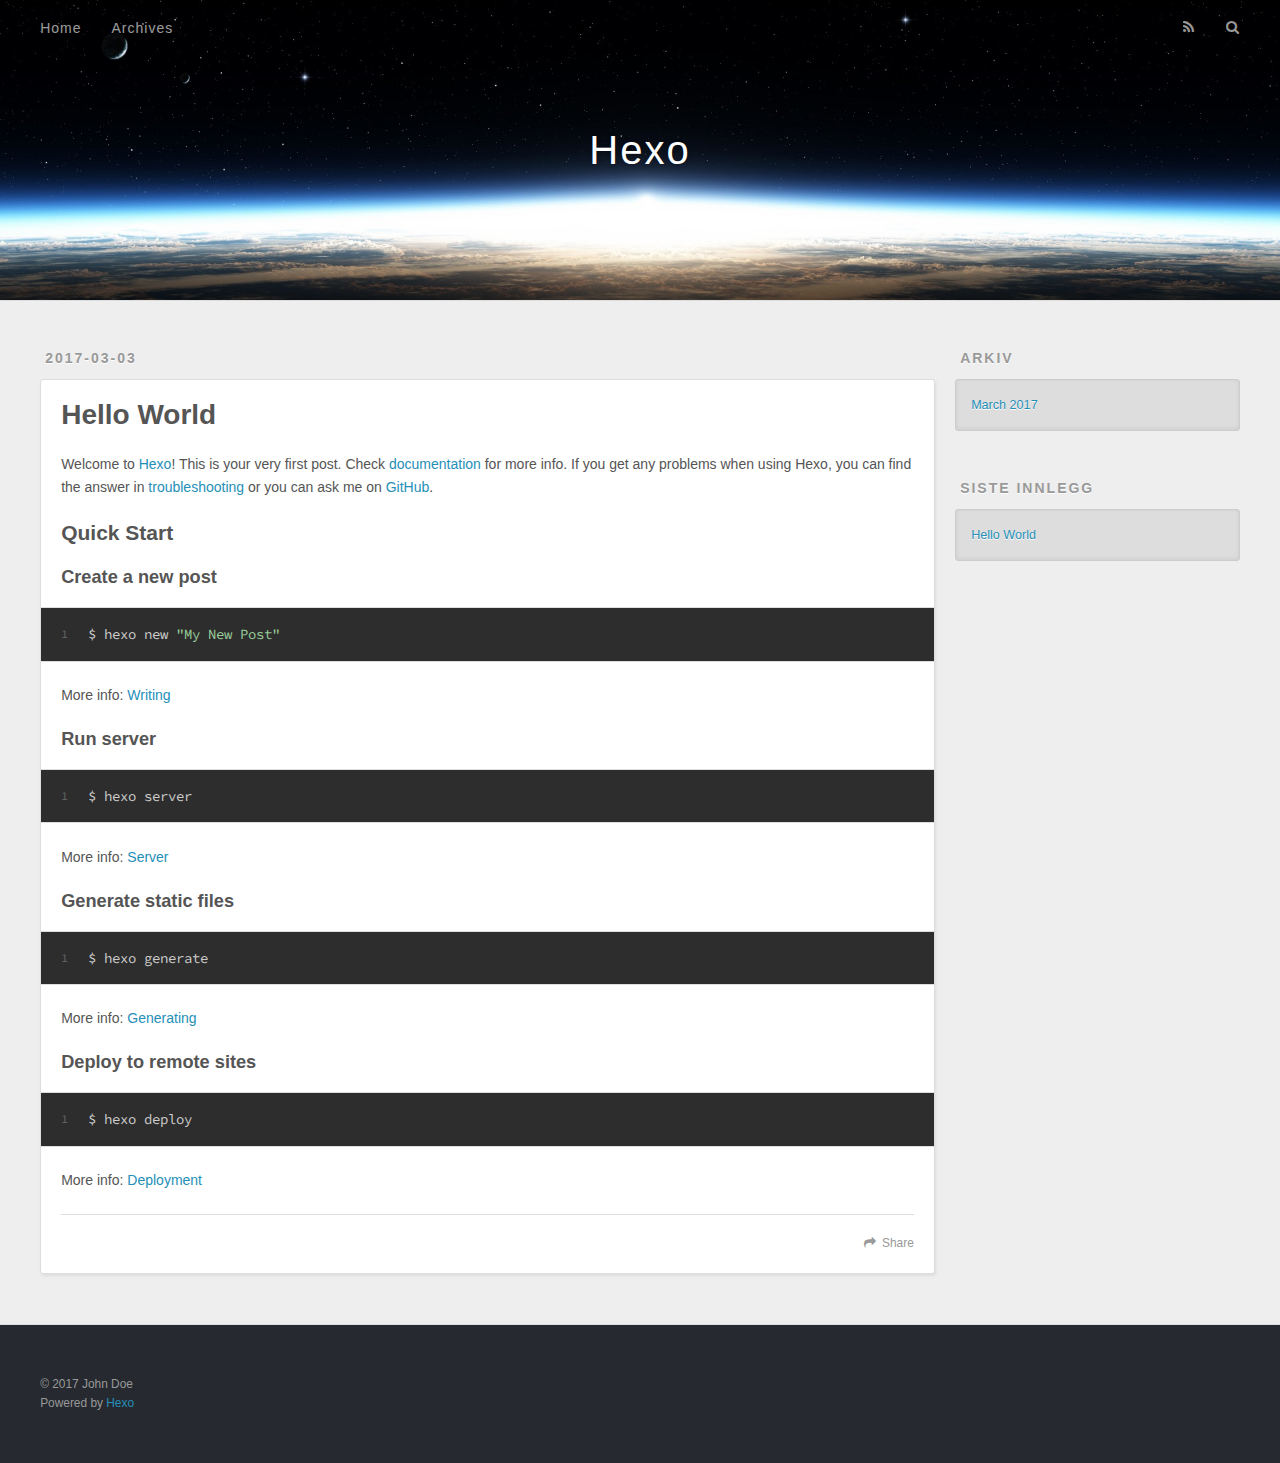
==== 2017/03/03/hello-world/index.html @ cf9c7506 "Site updated: 2017-03-03 17:09:21" ====
<!DOCTYPE html>
<html>
<head>
  <meta charset="utf-8">
  
  <title>Hello World | Hexo</title>
  <meta name="viewport" content="width=device-width, initial-scale=1, maximum-scale=1">
  <meta name="description" content="Welcome to Hexo! This is your very first post. Check documentation for more info. If you get any problems when using Hexo, you can find the answer in troubleshooting or you can ask me on GitHub.
Quick">
<meta property="og:type" content="article">
<meta property="og:title" content="Hello World">
<meta property="og:url" content="http://yoursite.com/2017/03/03/hello-world/index.html">
<meta property="og:site_name" content="Hexo">
<meta property="og:description" content="Welcome to Hexo! This is your very first post. Check documentation for more info. If you get any problems when using Hexo, you can find the answer in troubleshooting or you can ask me on GitHub.
Quick">
<meta property="og:updated_time" content="2017-03-03T09:04:31.000Z">
<meta name="twitter:card" content="summary">
<meta name="twitter:title" content="Hello World">
<meta name="twitter:description" content="Welcome to Hexo! This is your very first post. Check documentation for more info. If you get any problems when using Hexo, you can find the answer in troubleshooting or you can ask me on GitHub.
Quick">
  
    <link rel="alternate" href="/atom.xml" title="Hexo" type="application/atom+xml">
  
  
    <link rel="icon" href="/favicon.png">
  
  
    <link href="//fonts.googleapis.com/css?family=Source+Code+Pro" rel="stylesheet" type="text/css">
  
  <link rel="stylesheet" href="/css/style.css">
  

</head>

<body>
  <div id="container">
    <div id="wrap">
      <header id="header">
  <div id="banner"></div>
  <div id="header-outer" class="outer">
    <div id="header-title" class="inner">
      <h1 id="logo-wrap">
        <a href="/" id="logo">Hexo</a>
      </h1>
      
    </div>
    <div id="header-inner" class="inner">
      <nav id="main-nav">
        <a id="main-nav-toggle" class="nav-icon"></a>
        
          <a class="main-nav-link" href="/">Home</a>
        
          <a class="main-nav-link" href="/archives">Archives</a>
        
      </nav>
      <nav id="sub-nav">
        
          <a id="nav-rss-link" class="nav-icon" href="/atom.xml" title="RSS Feed"></a>
        
        <a id="nav-search-btn" class="nav-icon" title="Søk"></a>
      </nav>
      <div id="search-form-wrap">
        <form action="//google.com/search" method="get" accept-charset="UTF-8" class="search-form"><input type="search" name="q" results="0" class="search-form-input" placeholder="Search"><button type="submit" class="search-form-submit">&#xF002;</button><input type="hidden" name="sitesearch" value="http://yoursite.com"></form>
      </div>
    </div>
  </div>
</header>
      <div class="outer">
        <section id="main"><article id="post-hello-world" class="article article-type-post" itemscope itemprop="blogPost">
  <div class="article-meta">
    <a href="/2017/03/03/hello-world/" class="article-date">
  <time datetime="2017-03-03T09:04:31.000Z" itemprop="datePublished">2017-03-03</time>
</a>
    
  </div>
  <div class="article-inner">
    
    
      <header class="article-header">
        
  
    <h1 class="article-title" itemprop="name">
      Hello World
    </h1>
  

      </header>
    
    <div class="article-entry" itemprop="articleBody">
      
        <p>Welcome to <a href="https://hexo.io/" target="_blank" rel="external">Hexo</a>! This is your very first post. Check <a href="https://hexo.io/docs/" target="_blank" rel="external">documentation</a> for more info. If you get any problems when using Hexo, you can find the answer in <a href="https://hexo.io/docs/troubleshooting.html" target="_blank" rel="external">troubleshooting</a> or you can ask me on <a href="https://github.com/hexojs/hexo/issues" target="_blank" rel="external">GitHub</a>.</p>
<h2 id="Quick-Start"><a href="#Quick-Start" class="headerlink" title="Quick Start"></a>Quick Start</h2><h3 id="Create-a-new-post"><a href="#Create-a-new-post" class="headerlink" title="Create a new post"></a>Create a new post</h3><figure class="highlight bash"><table><tr><td class="gutter"><pre><div class="line">1</div></pre></td><td class="code"><pre><div class="line">$ hexo new <span class="string">"My New Post"</span></div></pre></td></tr></table></figure>
<p>More info: <a href="https://hexo.io/docs/writing.html" target="_blank" rel="external">Writing</a></p>
<h3 id="Run-server"><a href="#Run-server" class="headerlink" title="Run server"></a>Run server</h3><figure class="highlight bash"><table><tr><td class="gutter"><pre><div class="line">1</div></pre></td><td class="code"><pre><div class="line">$ hexo server</div></pre></td></tr></table></figure>
<p>More info: <a href="https://hexo.io/docs/server.html" target="_blank" rel="external">Server</a></p>
<h3 id="Generate-static-files"><a href="#Generate-static-files" class="headerlink" title="Generate static files"></a>Generate static files</h3><figure class="highlight bash"><table><tr><td class="gutter"><pre><div class="line">1</div></pre></td><td class="code"><pre><div class="line">$ hexo generate</div></pre></td></tr></table></figure>
<p>More info: <a href="https://hexo.io/docs/generating.html" target="_blank" rel="external">Generating</a></p>
<h3 id="Deploy-to-remote-sites"><a href="#Deploy-to-remote-sites" class="headerlink" title="Deploy to remote sites"></a>Deploy to remote sites</h3><figure class="highlight bash"><table><tr><td class="gutter"><pre><div class="line">1</div></pre></td><td class="code"><pre><div class="line">$ hexo deploy</div></pre></td></tr></table></figure>
<p>More info: <a href="https://hexo.io/docs/deployment.html" target="_blank" rel="external">Deployment</a></p>

      
    </div>
    <footer class="article-footer">
      <a data-url="http://yoursite.com/2017/03/03/hello-world/" data-id="ciztlij5d0000fl19gqd59txa" class="article-share-link">Share</a>
      
      
    </footer>
  </div>
  
    
  
</article>

</section>
        
          <aside id="sidebar">
  
    

  
    

  
    
  
    
  <div class="widget-wrap">
    <h3 class="widget-title">Arkiv</h3>
    <div class="widget">
      <ul class="archive-list"><li class="archive-list-item"><a class="archive-list-link" href="/archives/2017/03/">March 2017</a></li></ul>
    </div>
  </div>


  
    
  <div class="widget-wrap">
    <h3 class="widget-title">Siste innlegg</h3>
    <div class="widget">
      <ul>
        
          <li>
            <a href="/2017/03/03/hello-world/">Hello World</a>
          </li>
        
      </ul>
    </div>
  </div>

  
</aside>
        
      </div>
      <footer id="footer">
  
  <div class="outer">
    <div id="footer-info" class="inner">
      &copy; 2017 John Doe<br>
      Powered by <a href="http://hexo.io/" target="_blank">Hexo</a>
    </div>
  </div>
</footer>
    </div>
    <nav id="mobile-nav">
  
    <a href="/" class="mobile-nav-link">Home</a>
  
    <a href="/archives" class="mobile-nav-link">Archives</a>
  
</nav>
    

<script src="//ajax.googleapis.com/ajax/libs/jquery/2.0.3/jquery.min.js"></script>


  <link rel="stylesheet" href="/fancybox/jquery.fancybox.css">
  <script src="/fancybox/jquery.fancybox.pack.js"></script>


<script src="/js/script.js"></script>

  </div>
</body>
</html>
---- css/style.css ----
body {
  width: 100%;
}
body:before,
body:after {
  content: "";
  display: table;
}
body:after {
  clear: both;
}
html,
body,
div,
span,
applet,
object,
iframe,
h1,
h2,
h3,
h4,
h5,
h6,
p,
blockquote,
pre,
a,
abbr,
acronym,
address,
big,
cite,
code,
del,
dfn,
em,
img,
ins,
kbd,
q,
s,
samp,
small,
strike,
strong,
sub,
sup,
tt,
var,
dl,
dt,
dd,
ol,
ul,
li,
fieldset,
form,
label,
legend,
table,
caption,
tbody,
tfoot,
thead,
tr,
th,
td {
  margin: 0;
  padding: 0;
  border: 0;
  outline: 0;
  font-weight: inherit;
  font-style: inherit;
  font-family: inherit;
  font-size: 100%;
  vertical-align: baseline;
}
body {
  line-height: 1;
  color: #000;
  background: #fff;
}
ol,
ul {
  list-style: none;
}
table {
  border-collapse: separate;
  border-spacing: 0;
  vertical-align: middle;
}
caption,
th,
td {
  text-align: left;
  font-weight: normal;
  vertical-align: middle;
}
a img {
  border: none;
}
input,
button {
  margin: 0;
  padding: 0;
}
input::-moz-focus-inner,
button::-moz-focus-inner {
  border: 0;
  padding: 0;
}
@font-face {
  font-family: FontAwesome;
  font-style: normal;
  font-weight: normal;
  src: url("fonts/fontawesome-webfont.eot?v=#4.0.3");
  src: url("fonts/fontawesome-webfont.eot?#iefix&v=#4.0.3") format("embedded-opentype"), url("fonts/fontawesome-webfont.woff?v=#4.0.3") format("woff"), url("fonts/fontawesome-webfont.ttf?v=#4.0.3") format("truetype"), url("fonts/fontawesome-webfont.svg#fontawesomeregular?v=#4.0.3") format("svg");
}
html,
body,
#container {
  height: 100%;
}
body {
  background: #eee;
  font: 14px "Helvetica Neue", Helvetica, Arial, sans-serif;
  -webkit-text-size-adjust: 100%;
}
.outer {
  max-width: 1220px;
  margin: 0 auto;
  padding: 0 20px;
}
.outer:before,
.outer:after {
  content: "";
  display: table;
}
.outer:after {
  clear: both;
}
.inner {
  display: inline;
  float: left;
  width: 98.33333333333333%;
  margin: 0 0.833333333333333%;
}
.left,
.alignleft {
  float: left;
}
.right,
.alignright {
  float: right;
}
.clear {
  clear: both;
}
#container {
  position: relative;
}
.mobile-nav-on {
  overflow: hidden;
}
#wrap {
  height: 100%;
  width: 100%;
  position: absolute;
  top: 0;
  left: 0;
  -webkit-transition: 0.2s ease-out;
  -moz-transition: 0.2s ease-out;
  -ms-transition: 0.2s ease-out;
  transition: 0.2s ease-out;
  z-index: 1;
  background: #eee;
}
.mobile-nav-on #wrap {
  left: 280px;
}
@media screen and (min-width: 768px) {
  #main {
    display: inline;
    float: left;
    width: 73.33333333333333%;
    margin: 0 0.833333333333333%;
  }
}
.article-date,
.article-category-link,
.archive-year,
.widget-title {
  text-decoration: none;
  text-transform: uppercase;
  letter-spacing: 2px;
  color: #999;
  margin-bottom: 1em;
  margin-left: 5px;
  line-height: 1em;
  text-shadow: 0 1px #fff;
  font-weight: bold;
}
.article-inner,
.archive-article-inner {
  background: #fff;
  -webkit-box-shadow: 1px 2px 3px #ddd;
  box-shadow: 1px 2px 3px #ddd;
  border: 1px solid #ddd;
  border-radius: 3px;
}
.article-entry h1,
.widget h1 {
  font-size: 2em;
}
.article-entry h2,
.widget h2 {
  font-size: 1.5em;
}
.article-entry h3,
.widget h3 {
  font-size: 1.3em;
}
.article-entry h4,
.widget h4 {
  font-size: 1.2em;
}
.article-entry h5,
.widget h5 {
  font-size: 1em;
}
.article-entry h6,
.widget h6 {
  font-size: 1em;
  color: #999;
}
.article-entry hr,
.widget hr {
  border: 1px dashed #ddd;
}
.article-entry strong,
.widget strong {
  font-weight: bold;
}
.article-entry em,
.widget em,
.article-entry cite,
.widget cite {
  font-style: italic;
}
.article-entry sup,
.widget sup,
.article-entry sub,
.widget sub {
  font-size: 0.75em;
  line-height: 0;
  position: relative;
  vertical-align: baseline;
}
.article-entry sup,
.widget sup {
  top: -0.5em;
}
.article-entry sub,
.widget sub {
  bottom: -0.2em;
}
.article-entry small,
.widget small {
  font-size: 0.85em;
}
.article-entry acronym,
.widget acronym,
.article-entry abbr,
.widget abbr {
  border-bottom: 1px dotted;
}
.article-entry ul,
.widget ul,
.article-entry ol,
.widget ol,
.article-entry dl,
.widget dl {
  margin: 0 20px;
  line-height: 1.6em;
}
.article-entry ul ul,
.widget ul ul,
.article-entry ol ul,
.widget ol ul,
.article-entry ul ol,
.widget ul ol,
.article-entry ol ol,
.widget ol ol {
  margin-top: 0;
  margin-bottom: 0;
}
.article-entry ul,
.widget ul {
  list-style: disc;
}
.article-entry ol,
.widget ol {
  list-style: decimal;
}
.article-entry dt,
.widget dt {
  font-weight: bold;
}
#header {
  height: 300px;
  position: relative;
  border-bottom: 1px solid #ddd;
}
#header:before,
#header:after {
  content: "";
  position: absolute;
  left: 0;
  right: 0;
  height: 40px;
}
#header:before {
  top: 0;
  background: -webkit-linear-gradient(rgba(0,0,0,0.2), transparent);
  background: -moz-linear-gradient(rgba(0,0,0,0.2), transparent);
  background: -ms-linear-gradient(rgba(0,0,0,0.2), transparent);
  background: linear-gradient(rgba(0,0,0,0.2), transparent);
}
#header:after {
  bottom: 0;
  background: -webkit-linear-gradient(transparent, rgba(0,0,0,0.2));
  background: -moz-linear-gradient(transparent, rgba(0,0,0,0.2));
  background: -ms-linear-gradient(transparent, rgba(0,0,0,0.2));
  background: linear-gradient(transparent, rgba(0,0,0,0.2));
}
#header-outer {
  height: 100%;
  position: relative;
}
#header-inner {
  position: relative;
  overflow: hidden;
}
#banner {
  position: absolute;
  top: 0;
  left: 0;
  width: 100%;
  height: 100%;
  background: url("images/banner.jpg") center #000;
  -webkit-background-size: cover;
  -moz-background-size: cover;
  background-size: cover;
  z-index: -1;
}
#header-title {
  text-align: center;
  height: 40px;
  position: absolute;
  top: 50%;
  left: 0;
  margin-top: -20px;
}
#logo,
#subtitle {
  text-decoration: none;
  color: #fff;
  font-weight: 300;
  text-shadow: 0 1px 4px rgba(0,0,0,0.3);
}
#logo {
  font-size: 40px;
  line-height: 40px;
  letter-spacing: 2px;
}
#subtitle {
  font-size: 16px;
  line-height: 16px;
  letter-spacing: 1px;
}
#subtitle-wrap {
  margin-top: 16px;
}
#main-nav {
  float: left;
  margin-left: -15px;
}
.nav-icon,
.main-nav-link {
  float: left;
  color: #fff;
  opacity: 0.6;
  text-decoration: none;
  text-shadow: 0 1px rgba(0,0,0,0.2);
  -webkit-transition: opacity 0.2s;
  -moz-transition: opacity 0.2s;
  -ms-transition: opacity 0.2s;
  transition: opacity 0.2s;
  display: block;
  padding: 20px 15px;
}
.nav-icon:hover,
.main-nav-link:hover {
  opacity: 1;
}
.nav-icon {
  font-family: FontAwesome;
  text-align: center;
  font-size: 14px;
  width: 14px;
  height: 14px;
  padding: 20px 15px;
  position: relative;
  cursor: pointer;
}
.main-nav-link {
  font-weight: 300;
  letter-spacing: 1px;
}
@media screen and (max-width: 479px) {
  .main-nav-link {
    display: none;
  }
}
#main-nav-toggle {
  display: none;
}
#main-nav-toggle:before {
  content: "\f0c9";
}
@media screen and (max-width: 479px) {
  #main-nav-toggle {
    display: block;
  }
}
#sub-nav {
  float: right;
  margin-right: -15px;
}
#nav-rss-link:before {
  content: "\f09e";
}
#nav-search-btn:before {
  content: "\f002";
}
#search-form-wrap {
  position: absolute;
  top: 15px;
  width: 150px;
  height: 30px;
  right: -150px;
  opacity: 0;
  -webkit-transition: 0.2s ease-out;
  -moz-transition: 0.2s ease-out;
  -ms-transition: 0.2s ease-out;
  transition: 0.2s ease-out;
}
#search-form-wrap.on {
  opacity: 1;
  right: 0;
}
@media screen and (max-width: 479px) {
  #search-form-wrap {
    width: 100%;
    right: -100%;
  }
}
.search-form {
  position: absolute;
  top: 0;
  left: 0;
  right: 0;
  background: #fff;
  padding: 5px 15px;
  border-radius: 15px;
  -webkit-box-shadow: 0 0 10px rgba(0,0,0,0.3);
  box-shadow: 0 0 10px rgba(0,0,0,0.3);
}
.search-form-input {
  border: none;
  background: none;
  color: #555;
  width: 100%;
  font: 13px "Helvetica Neue", Helvetica, Arial, sans-serif;
  outline: none;
}
.search-form-input::-webkit-search-results-decoration,
.search-form-input::-webkit-search-cancel-button {
  -webkit-appearance: none;
}
.search-form-submit {
  position: absolute;
  top: 50%;
  right: 10px;
  margin-top: -7px;
  font: 13px FontAwesome;
  border: none;
  background: none;
  color: #bbb;
  cursor: pointer;
}
.search-form-submit:hover,
.search-form-submit:focus {
  color: #777;
}
.article {
  margin: 50px 0;
}
.article-inner {
  overflow: hidden;
}
.article-meta:before,
.article-meta:after {
  content: "";
  display: table;
}
.article-meta:after {
  clear: both;
}
.article-date {
  float: left;
}
.article-category {
  float: left;
  line-height: 1em;
  color: #ccc;
  text-shadow: 0 1px #fff;
  margin-left: 8px;
}
.article-category:before {
  content: "\2022";
}
.article-category-link {
  margin: 0 12px 1em;
}
.article-header {
  padding: 20px 20px 0;
}
.article-title {
  text-decoration: none;
  font-size: 2em;
  font-weight: bold;
  color: #555;
  line-height: 1.1em;
  -webkit-transition: color 0.2s;
  -moz-transition: color 0.2s;
  -ms-transition: color 0.2s;
  transition: color 0.2s;
}
a.article-title:hover {
  color: #258fb8;
}
.article-entry {
  color: #555;
  padding: 0 20px;
}
.article-entry:before,
.article-entry:after {
  content: "";
  display: table;
}
.article-entry:after {
  clear: both;
}
.article-entry p,
.article-entry table {
  line-height: 1.6em;
  margin: 1.6em 0;
}
.article-entry h1,
.article-entry h2,
.article-entry h3,
.article-entry h4,
.article-entry h5,
.article-entry h6 {
  font-weight: bold;
}
.article-entry h1,
.article-entry h2,
.article-entry h3,
.article-entry h4,
.article-entry h5,
.article-entry h6 {
  line-height: 1.1em;
  margin: 1.1em 0;
}
.article-entry a {
  color: #258fb8;
  text-decoration: none;
}
.article-entry a:hover {
  text-decoration: underline;
}
.article-entry ul,
.article-entry ol,
.article-entry dl {
  margin-top: 1.6em;
  margin-bottom: 1.6em;
}
.article-entry img,
.article-entry video {
  max-width: 100%;
  height: auto;
  display: block;
  margin: auto;
}
.article-entry iframe {
  border: none;
}
.article-entry table {
  width: 100%;
  border-collapse: collapse;
  border-spacing: 0;
}
.article-entry th {
  font-weight: bold;
  border-bottom: 3px solid #ddd;
  padding-bottom: 0.5em;
}
.article-entry td {
  border-bottom: 1px solid #ddd;
  padding: 10px 0;
}
.article-entry blockquote {
  font-family: Georgia, "Times New Roman", serif;
  font-size: 1.4em;
  margin: 1.6em 20px;
  text-align: center;
}
.article-entry blockquote footer {
  font-size: 14px;
  margin: 1.6em 0;
  font-family: "Helvetica Neue", Helvetica, Arial, sans-serif;
}
.article-entry blockquote footer cite:before {
  content: "—";
  padding: 0 0.5em;
}
.article-entry .pullquote {
  text-align: left;
  width: 45%;
  margin: 0;
}
.article-entry .pullquote.left {
  margin-left: 0.5em;
  margin-right: 1em;
}
.article-entry .pullquote.right {
  margin-right: 0.5em;
  margin-left: 1em;
}
.article-entry .caption {
  color: #999;
  display: block;
  font-size: 0.9em;
  margin-top: 0.5em;
  position: relative;
  text-align: center;
}
.article-entry .video-container {
  position: relative;
  padding-top: 56.25%;
  height: 0;
  overflow: hidden;
}
.article-entry .video-container iframe,
.article-entry .video-container object,
.article-entry .video-container embed {
  position: absolute;
  top: 0;
  left: 0;
  width: 100%;
  height: 100%;
  margin-top: 0;
}
.article-more-link a {
  display: inline-block;
  line-height: 1em;
  padding: 6px 15px;
  border-radius: 15px;
  background: #eee;
  color: #999;
  text-shadow: 0 1px #fff;
  text-decoration: none;
}
.article-more-link a:hover {
  background: #258fb8;
  color: #fff;
  text-decoration: none;
  text-shadow: 0 1px #1e7293;
}
.article-footer {
  font-size: 0.85em;
  line-height: 1.6em;
  border-top: 1px solid #ddd;
  padding-top: 1.6em;
  margin: 0 20px 20px;
}
.article-footer:before,
.article-footer:after {
  content: "";
  display: table;
}
.article-footer:after {
  clear: both;
}
.article-footer a {
  color: #999;
  text-decoration: none;
}
.article-footer a:hover {
  color: #555;
}
.article-tag-list-item {
  float: left;
  margin-right: 10px;
}
.article-tag-list-link:before {
  content: "#";
}
.article-comment-link {
  float: right;
}
.article-comment-link:before {
  content: "\f075";
  font-family: FontAwesome;
  padding-right: 8px;
}
.article-share-link {
  cursor: pointer;
  float: right;
  margin-left: 20px;
}
.article-share-link:before {
  content: "\f064";
  font-family: FontAwesome;
  padding-right: 6px;
}
#article-nav {
  position: relative;
}
#article-nav:before,
#article-nav:after {
  content: "";
  display: table;
}
#article-nav:after {
  clear: both;
}
@media screen and (min-width: 768px) {
  #article-nav {
    margin: 50px 0;
  }
  #article-nav:before {
    width: 8px;
    height: 8px;
    position: absolute;
    top: 50%;
    left: 50%;
    margin-top: -4px;
    margin-left: -4px;
    content: "";
    border-radius: 50%;
    background: #ddd;
    -webkit-box-shadow: 0 1px 2px #fff;
    box-shadow: 0 1px 2px #fff;
  }
}
.article-nav-link-wrap {
  text-decoration: none;
  text-shadow: 0 1px #fff;
  color: #999;
  -webkit-box-sizing: border-box;
  -moz-box-sizing: border-box;
  box-sizing: border-box;
  margin-top: 50px;
  text-align: center;
  display: block;
}
.article-nav-link-wrap:hover {
  color: #555;
}
@media screen and (min-width: 768px) {
  .article-nav-link-wrap {
    width: 50%;
    margin-top: 0;
  }
}
@media screen and (min-width: 768px) {
  #article-nav-newer {
    float: left;
    text-align: right;
    padding-right: 20px;
  }
}
@media screen and (min-width: 768px) {
  #article-nav-older {
    float: right;
    text-align: left;
    padding-left: 20px;
  }
}
.article-nav-caption {
  text-transform: uppercase;
  letter-spacing: 2px;
  color: #ddd;
  line-height: 1em;
  font-weight: bold;
}
#article-nav-newer .article-nav-caption {
  margin-right: -2px;
}
.article-nav-title {
  font-size: 0.85em;
  line-height: 1.6em;
  margin-top: 0.5em;
}
.article-share-box {
  position: absolute;
  display: none;
  background: #fff;
  -webkit-box-shadow: 1px 2px 10px rgba(0,0,0,0.2);
  box-shadow: 1px 2px 10px rgba(0,0,0,0.2);
  border-radius: 3px;
  margin-left: -145px;
  overflow: hidden;
  z-index: 1;
}
.article-share-box.on {
  display: block;
}
.article-share-input {
  width: 100%;
  background: none;
  -webkit-box-sizing: border-box;
  -moz-box-sizing: border-box;
  box-sizing: border-box;
  font: 14px "Helvetica Neue", Helvetica, Arial, sans-serif;
  padding: 0 15px;
  color: #555;
  outline: none;
  border: 1px solid #ddd;
  border-radius: 3px 3px 0 0;
  height: 36px;
  line-height: 36px;
}
.article-share-links {
  background: #eee;
}
.article-share-links:before,
.article-share-links:after {
  content: "";
  display: table;
}
.article-share-links:after {
  clear: both;
}
.article-share-twitter,
.article-share-facebook,
.article-share-pinterest,
.article-share-google {
  width: 50px;
  height: 36px;
  display: block;
  float: left;
  position: relative;
  color: #999;
  text-shadow: 0 1px #fff;
}
.article-share-twitter:before,
.article-share-facebook:before,
.article-share-pinterest:before,
.article-share-google:before {
  font-size: 20px;
  font-family: FontAwesome;
  width: 20px;
  height: 20px;
  position: absolute;
  top: 50%;
  left: 50%;
  margin-top: -10px;
  margin-left: -10px;
  text-align: center;
}
.article-share-twitter:hover,
.article-share-facebook:hover,
.article-share-pinterest:hover,
.article-share-google:hover {
  color: #fff;
}
.article-share-twitter:before {
  content: "\f099";
}
.article-share-twitter:hover {
  background: #00aced;
  text-shadow: 0 1px #008abe;
}
.article-share-facebook:before {
  content: "\f09a";
}
.article-share-facebook:hover {
  background: #3b5998;
  text-shadow: 0 1px #2f477a;
}
.article-share-pinterest:before {
  content: "\f0d2";
}
.article-share-pinterest:hover {
  background: #cb2027;
  text-shadow: 0 1px #a21a1f;
}
.article-share-google:before {
  content: "\f0d5";
}
.article-share-google:hover {
  background: #dd4b39;
  text-shadow: 0 1px #be3221;
}
.article-gallery {
  background: #000;
  position: relative;
}
.article-gallery-photos {
  position: relative;
  overflow: hidden;
}
.article-gallery-img {
  display: none;
  max-width: 100%;
}
.article-gallery-img:first-child {
  display: block;
}
.article-gallery-img.loaded {
  position: absolute;
  display: block;
}
.article-gallery-img img {
  display: block;
  max-width: 100%;
  margin: 0 auto;
}
#comments {
  background: #fff;
  -webkit-box-shadow: 1px 2px 3px #ddd;
  box-shadow: 1px 2px 3px #ddd;
  padding: 20px;
  border: 1px solid #ddd;
  border-radius: 3px;
  margin: 50px 0;
}
#comments a {
  color: #258fb8;
}
.archives-wrap {
  margin: 50px 0;
}
.archives:before,
.archives:after {
  content: "";
  display: table;
}
.archives:after {
  clear: both;
}
.archive-year-wrap {
  margin-bottom: 1em;
}
.archives {
  -webkit-column-gap: 10px;
  -moz-column-gap: 10px;
  column-gap: 10px;
}
@media screen and (min-width: 480px) and (max-width: 767px) {
  .archives {
    -webkit-column-count: 2;
    -moz-column-count: 2;
    column-count: 2;
  }
}
@media screen and (min-width: 768px) {
  .archives {
    -webkit-column-count: 3;
    -moz-column-count: 3;
    column-count: 3;
  }
}
.archive-article {
  -webkit-column-break-inside: avoid;
  page-break-inside: avoid;
  overflow: hidden;
  break-inside: avoid-column;
}
.archive-article-inner {
  padding: 10px;
  margin-bottom: 15px;
}
.archive-article-title {
  text-decoration: none;
  font-weight: bold;
  color: #555;
  -webkit-transition: color 0.2s;
  -moz-transition: color 0.2s;
  -ms-transition: color 0.2s;
  transition: color 0.2s;
  line-height: 1.6em;
}
.archive-article-title:hover {
  color: #258fb8;
}
.archive-article-footer {
  margin-top: 1em;
}
.archive-article-date {
  color: #999;
  text-decoration: none;
  font-size: 0.85em;
  line-height: 1em;
  margin-bottom: 0.5em;
  display: block;
}
#page-nav {
  margin: 50px auto;
  background: #fff;
  -webkit-box-shadow: 1px 2px 3px #ddd;
  box-shadow: 1px 2px 3px #ddd;
  border: 1px solid #ddd;
  border-radius: 3px;
  text-align: center;
  color: #999;
  overflow: hidden;
}
#page-nav:before,
#page-nav:after {
  content: "";
  display: table;
}
#page-nav:after {
  clear: both;
}
#page-nav a,
#page-nav span {
  padding: 10px 20px;
  line-height: 1;
  height: 2ex;
}
#page-nav a {
  color: #999;
  text-decoration: none;
}
#page-nav a:hover {
  background: #999;
  color: #fff;
}
#page-nav .prev {
  float: left;
}
#page-nav .next {
  float: right;
}
#page-nav .page-number {
  display: inline-block;
}
@media screen and (max-width: 479px) {
  #page-nav .page-number {
    display: none;
  }
}
#page-nav .current {
  color: #555;
  font-weight: bold;
}
#page-nav .space {
  color: #ddd;
}
#footer {
  background: #262a30;
  padding: 50px 0;
  border-top: 1px solid #ddd;
  color: #999;
}
#footer a {
  color: #258fb8;
  text-decoration: none;
}
#footer a:hover {
  text-decoration: underline;
}
#footer-info {
  line-height: 1.6em;
  font-size: 0.85em;
}
.article-entry pre,
.article-entry .highlight {
  background: #2d2d2d;
  margin: 0 -20px;
  padding: 15px 20px;
  border-style: solid;
  border-color: #ddd;
  border-width: 1px 0;
  overflow: auto;
  color: #ccc;
  line-height: 22.400000000000002px;
}
.article-entry .highlight .gutter pre,
.article-entry .gist .gist-file .gist-data .line-numbers {
  color: #666;
  font-size: 0.85em;
}
.article-entry pre,
.article-entry code {
  font-family: "Source Code Pro", Consolas, Monaco, Menlo, Consolas, monospace;
}
.article-entry code {
  background: #eee;
  text-shadow: 0 1px #fff;
  padding: 0 0.3em;
}
.article-entry pre code {
  background: none;
  text-shadow: none;
  padding: 0;
}
.article-entry .highlight pre {
  border: none;
  margin: 0;
  padding: 0;
}
.article-entry .highlight table {
  margin: 0;
  width: auto;
}
.article-entry .highlight td {
  border: none;
  padding: 0;
}
.article-entry .highlight figcaption {
  font-size: 0.85em;
  color: #999;
  line-height: 1em;
  margin-bottom: 1em;
}
.article-entry .highlight figcaption:before,
.article-entry .highlight figcaption:after {
  content: "";
  display: table;
}
.article-entry .highlight figcaption:after {
  clear: both;
}
.article-entry .highlight figcaption a {
  float: right;
}
.article-entry .highlight .gutter pre {
  text-align: right;
  padding-right: 20px;
}
.article-entry .highlight .line {
  height: 22.400000000000002px;
}
.article-entry .highlight .line.marked {
  background: #515151;
}
.article-entry .gist {
  margin: 0 -20px;
  border-style: solid;
  border-color: #ddd;
  border-width: 1px 0;
  background: #2d2d2d;
  padding: 15px 20px 15px 0;
}
.article-entry .gist .gist-file {
  border: none;
  font-family: "Source Code Pro", Consolas, Monaco, Menlo, Consolas, monospace;
  margin: 0;
}
.article-entry .gist .gist-file .gist-data {
  background: none;
  border: none;
}
.article-entry .gist .gist-file .gist-data .line-numbers {
  background: none;
  border: none;
  padding: 0 20px 0 0;
}
.article-entry .gist .gist-file .gist-data .line-data {
  padding: 0 !important;
}
.article-entry .gist .gist-file .highlight {
  margin: 0;
  padding: 0;
  border: none;
}
.article-entry .gist .gist-file .gist-meta {
  background: #2d2d2d;
  color: #999;
  font: 0.85em "Helvetica Neue", Helvetica, Arial, sans-serif;
  text-shadow: 0 0;
  padding: 0;
  margin-top: 1em;
  margin-left: 20px;
}
.article-entry .gist .gist-file .gist-meta a {
  color: #258fb8;
  font-weight: normal;
}
.article-entry .gist .gist-file .gist-meta a:hover {
  text-decoration: underline;
}
pre .comment,
pre .title {
  color: #999;
}
pre .variable,
pre .attribute,
pre .tag,
pre .regexp,
pre .ruby .constant,
pre .xml .tag .title,
pre .xml .pi,
pre .xml .doctype,
pre .html .doctype,
pre .css .id,
pre .css .class,
pre .css .pseudo {
  color: #f2777a;
}
pre .number,
pre .preprocessor,
pre .built_in,
pre .literal,
pre .params,
pre .constant {
  color: #f99157;
}
pre .class,
pre .ruby .class .title,
pre .css .rules .attribute {
  color: #9c9;
}
pre .string,
pre .value,
pre .inheritance,
pre .header,
pre .ruby .symbol,
pre .xml .cdata {
  color: #9c9;
}
pre .css .hexcolor {
  color: #6cc;
}
pre .function,
pre .python .decorator,
pre .python .title,
pre .ruby .function .title,
pre .ruby .title .keyword,
pre .perl .sub,
pre .javascript .title,
pre .coffeescript .title {
  color: #69c;
}
pre .keyword,
pre .javascript .function {
  color: #c9c;
}
@media screen and (max-width: 479px) {
  #mobile-nav {
    position: absolute;
    top: 0;
    left: 0;
    width: 280px;
    height: 100%;
    background: #191919;
    border-right: 1px solid #fff;
  }
}
@media screen and (max-width: 479px) {
  .mobile-nav-link {
    display: block;
    color: #999;
    text-decoration: none;
    padding: 15px 20px;
    font-weight: bold;
  }
  .mobile-nav-link:hover {
    color: #fff;
  }
}
@media screen and (min-width: 768px) {
  #sidebar {
    display: inline;
    float: left;
    width: 23.333333333333332%;
    margin: 0 0.833333333333333%;
  }
}
.widget-wrap {
  margin: 50px 0;
}
.widget {
  color: #777;
  text-shadow: 0 1px #fff;
  background: #ddd;
  -webkit-box-shadow: 0 -1px 4px #ccc inset;
  box-shadow: 0 -1px 4px #ccc inset;
  border: 1px solid #ccc;
  padding: 15px;
  border-radius: 3px;
}
.widget a {
  color: #258fb8;
  text-decoration: none;
}
.widget a:hover {
  text-decoration: underline;
}
.widget ul ul,
.widget ol ul,
.widget dl ul,
.widget ul ol,
.widget ol ol,
.widget dl ol,
.widget ul dl,
.widget ol dl,
.widget dl dl {
  margin-left: 15px;
  list-style: disc;
}
.widget {
  line-height: 1.6em;
  word-wrap: break-word;
  font-size: 0.9em;
}
.widget ul,
.widget ol {
  list-style: none;
  margin: 0;
}
.widget ul ul,
.widget ol ul,
.widget ul ol,
.widget ol ol {
  margin: 0 20px;
}
.widget ul ul,
.widget ol ul {
  list-style: disc;
}
.widget ul ol,
.widget ol ol {
  list-style: decimal;
}
.category-list-count,
.tag-list-count,
.archive-list-count {
  padding-left: 5px;
  color: #999;
  font-size: 0.85em;
}
.category-list-count:before,
.tag-list-count:before,
.archive-list-count:before {
  content: "(";
}
.category-list-count:after,
.tag-list-count:after,
.archive-list-count:after {
  content: ")";
}
.tagcloud a {
  margin-right: 5px;
  display: inline-block;
}
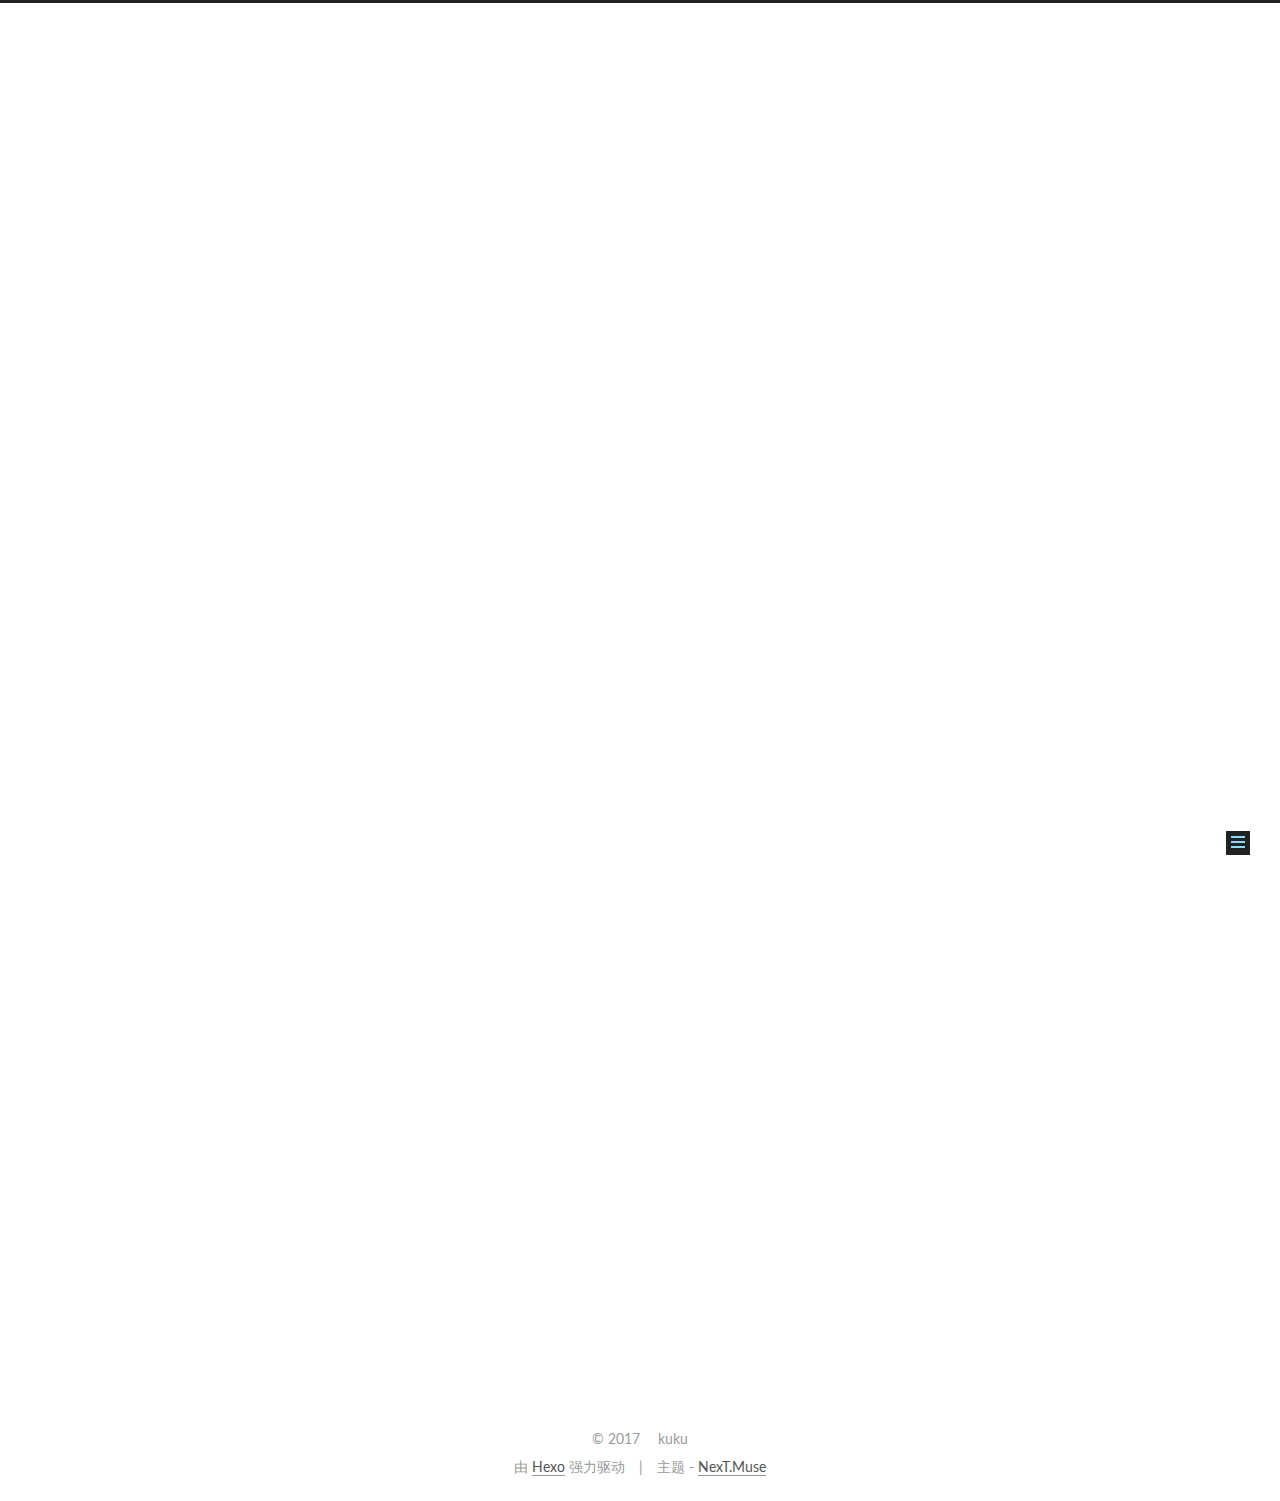
==== commit df5ac0b3: "Site updated: 2017-03-03 18:38:46" ====
--- a/2017/03/03/hello-world/index.html
+++ b/2017/03/03/hello-world/index.html
@@ -1,94 +1,336 @@
-<!DOCTYPE html>
-<html>
+<!doctype html>
+
+
+
+  
+
+
+<html class="theme-next muse use-motion" lang="zh-Hans">
 <head>
-  <meta charset="utf-8">
-  
-  <title>Hello World | Hexo</title>
-  <meta name="viewport" content="width=device-width, initial-scale=1, maximum-scale=1">
-  <meta name="description" content="Welcome to Hexo! This is your very first post. Check documentation for more info. If you get any problems when using Hexo, you can find the answer in troubleshooting or you can ask me on GitHub.
-Quick">
+  <meta charset="UTF-8"/>
+<meta http-equiv="X-UA-Compatible" content="IE=edge" />
+<meta name="viewport" content="width=device-width, initial-scale=1, maximum-scale=1"/>
+
+
+
+<meta http-equiv="Cache-Control" content="no-transform" />
+<meta http-equiv="Cache-Control" content="no-siteapp" />
+
+
+
+
+
+
+
+
+
+
+
+
+
+
+
+  
+  
+  <link href="/lib/fancybox/source/jquery.fancybox.css?v=2.1.5" rel="stylesheet" type="text/css" />
+
+
+
+
+  
+  
+  
+  
+
+  
+    
+    
+  
+
+  
+
+  
+
+  
+
+  
+
+  
+    
+    
+    <link href="//fonts.googleapis.com/css?family=Lato:300,300italic,400,400italic,700,700italic&subset=latin,latin-ext" rel="stylesheet" type="text/css">
+  
+
+
+
+
+
+
+<link href="/lib/font-awesome/css/font-awesome.min.css?v=4.6.2" rel="stylesheet" type="text/css" />
+
+<link href="/css/main.css?v=5.1.0" rel="stylesheet" type="text/css" />
+
+
+  <meta name="keywords" content="Hexo, NexT" />
+
+
+
+
+
+
+
+
+  <link rel="shortcut icon" type="image/x-icon" href="/favicon.ico?v=5.1.0" />
+
+
+
+
+
+
+<meta name="description" content="欢迎来到 Hexo! 这可能是一次愉快的旅程。 查看 documentation 更多的信息. 如果你对于HEXO有任何问题, 你可以咨询刘酷酷 troubleshooting 或者 你可以访问酷酷的GitHub GitHub.
+Quick StartCreate a new post1$ hexo new &quot;My New Post&quot;
+More info: Writing
+Run server1$">
 <meta property="og:type" content="article">
-<meta property="og:title" content="Hello World">
+<meta property="og:title" content="这里好想是一个标题头">
 <meta property="og:url" content="http://yoursite.com/2017/03/03/hello-world/index.html">
-<meta property="og:site_name" content="Hexo">
-<meta property="og:description" content="Welcome to Hexo! This is your very first post. Check documentation for more info. If you get any problems when using Hexo, you can find the answer in troubleshooting or you can ask me on GitHub.
-Quick">
-<meta property="og:updated_time" content="2017-03-03T09:04:31.000Z">
+<meta property="og:site_name" content="测试hexo个人博客">
+<meta property="og:description" content="欢迎来到 Hexo! 这可能是一次愉快的旅程。 查看 documentation 更多的信息. 如果你对于HEXO有任何问题, 你可以咨询刘酷酷 troubleshooting 或者 你可以访问酷酷的GitHub GitHub.
+Quick StartCreate a new post1$ hexo new &quot;My New Post&quot;
+More info: Writing
+Run server1$">
+<meta property="og:updated_time" content="2017-03-03T10:38:23.000Z">
 <meta name="twitter:card" content="summary">
-<meta name="twitter:title" content="Hello World">
-<meta name="twitter:description" content="Welcome to Hexo! This is your very first post. Check documentation for more info. If you get any problems when using Hexo, you can find the answer in troubleshooting or you can ask me on GitHub.
-Quick">
-  
-    <link rel="alternate" href="/atom.xml" title="Hexo" type="application/atom+xml">
-  
-  
-    <link rel="icon" href="/favicon.png">
-  
-  
-    <link href="//fonts.googleapis.com/css?family=Source+Code+Pro" rel="stylesheet" type="text/css">
-  
-  <link rel="stylesheet" href="/css/style.css">
-  
-
+<meta name="twitter:title" content="这里好想是一个标题头">
+<meta name="twitter:description" content="欢迎来到 Hexo! 这可能是一次愉快的旅程。 查看 documentation 更多的信息. 如果你对于HEXO有任何问题, 你可以咨询刘酷酷 troubleshooting 或者 你可以访问酷酷的GitHub GitHub.
+Quick StartCreate a new post1$ hexo new &quot;My New Post&quot;
+More info: Writing
+Run server1$">
+
+
+
+<script type="text/javascript" id="hexo.configurations">
+  var NexT = window.NexT || {};
+  var CONFIG = {
+    root: '/',
+    scheme: 'Muse',
+    sidebar: {"position":"left","display":"post","offset":12,"offset_float":0,"b2t":false,"scrollpercent":false},
+    fancybox: true,
+    motion: true,
+    duoshuo: {
+      userId: '0',
+      author: '博主'
+    },
+    algolia: {
+      applicationID: '',
+      apiKey: '',
+      indexName: '',
+      hits: {"per_page":10},
+      labels: {"input_placeholder":"Search for Posts","hits_empty":"We didn't find any results for the search: ${query}","hits_stats":"${hits} results found in ${time} ms"}
+    }
+  };
+</script>
+
+
+
+  <link rel="canonical" href="http://yoursite.com/2017/03/03/hello-world/"/>
+
+
+
+
+
+  <title> 这里好想是一个标题头 | 测试hexo个人博客 </title>
 </head>
 
-<body>
-  <div id="container">
-    <div id="wrap">
-      <header id="header">
-  <div id="banner"></div>
-  <div id="header-outer" class="outer">
-    <div id="header-title" class="inner">
-      <h1 id="logo-wrap">
-        <a href="/" id="logo">Hexo</a>
-      </h1>
-      
+<body itemscope itemtype="http://schema.org/WebPage" lang="zh-Hans">
+
+  
+
+
+
+
+
+
+
+
+
+
+
+
+
+
+  
+  
+    
+  
+
+  <div class="container one-collumn sidebar-position-left page-post-detail ">
+    <div class="headband"></div>
+
+    <header id="header" class="header" itemscope itemtype="http://schema.org/WPHeader">
+      <div class="header-inner"><div class="site-brand-wrapper">
+  <div class="site-meta ">
+    
+
+    <div class="custom-logo-site-title">
+      <a href="/"  class="brand" rel="start">
+        <span class="logo-line-before"><i></i></span>
+        <span class="site-title">测试hexo个人博客</span>
+        <span class="logo-line-after"><i></i></span>
+      </a>
     </div>
-    <div id="header-inner" class="inner">
-      <nav id="main-nav">
-        <a id="main-nav-toggle" class="nav-icon"></a>
-        
-          <a class="main-nav-link" href="/">Home</a>
-        
-          <a class="main-nav-link" href="/archives">Archives</a>
-        
-      </nav>
-      <nav id="sub-nav">
-        
-          <a id="nav-rss-link" class="nav-icon" href="/atom.xml" title="RSS Feed"></a>
-        
-        <a id="nav-search-btn" class="nav-icon" title="Søk"></a>
-      </nav>
-      <div id="search-form-wrap">
-        <form action="//google.com/search" method="get" accept-charset="UTF-8" class="search-form"><input type="search" name="q" results="0" class="search-form-input" placeholder="Search"><button type="submit" class="search-form-submit">&#xF002;</button><input type="hidden" name="sitesearch" value="http://yoursite.com"></form>
-      </div>
-    </div>
+      
+        <p class="site-subtitle"></p>
+      
   </div>
-</header>
-      <div class="outer">
-        <section id="main"><article id="post-hello-world" class="article article-type-post" itemscope itemprop="blogPost">
-  <div class="article-meta">
-    <a href="/2017/03/03/hello-world/" class="article-date">
-  <time datetime="2017-03-03T09:04:31.000Z" itemprop="datePublished">2017-03-03</time>
-</a>
-    
+
+  <div class="site-nav-toggle">
+    <button>
+      <span class="btn-bar"></span>
+      <span class="btn-bar"></span>
+      <span class="btn-bar"></span>
+    </button>
   </div>
-  <div class="article-inner">
-    
-    
-      <header class="article-header">
-        
-  
-    <h1 class="article-title" itemprop="name">
-      Hello World
-    </h1>
-  
-
+</div>
+
+<nav class="site-nav">
+  
+
+  
+    <ul id="menu" class="menu">
+      
+        
+        <li class="menu-item menu-item-home">
+          <a href="/" rel="section">
+            
+              <i class="menu-item-icon fa fa-fw fa-home"></i> <br />
+            
+            首页
+          </a>
+        </li>
+      
+        
+        <li class="menu-item menu-item-archives">
+          <a href="/archives" rel="section">
+            
+              <i class="menu-item-icon fa fa-fw fa-archive"></i> <br />
+            
+            归档
+          </a>
+        </li>
+      
+        
+        <li class="menu-item menu-item-tags">
+          <a href="/tags" rel="section">
+            
+              <i class="menu-item-icon fa fa-fw fa-tags"></i> <br />
+            
+            标签
+          </a>
+        </li>
+      
+
+      
+    </ul>
+  
+
+  
+</nav>
+
+
+
+ </div>
+    </header>
+
+    <main id="main" class="main">
+      <div class="main-inner">
+        <div class="content-wrap">
+          <div id="content" class="content">
+            
+
+  <div id="posts" class="posts-expand">
+    
+
+  
+
+  
+  
+  
+
+  <article class="post post-type-normal " itemscope itemtype="http://schema.org/Article">
+    <link itemprop="mainEntityOfPage" href="http://yoursite.com/2017/03/03/hello-world/">
+
+    <span hidden itemprop="author" itemscope itemtype="http://schema.org/Person">
+      <meta itemprop="name" content="kuku">
+      <meta itemprop="description" content="">
+      <meta itemprop="image" content="/images/houzi.jpg">
+    </span>
+
+    <span hidden itemprop="publisher" itemscope itemtype="http://schema.org/Organization">
+      <meta itemprop="name" content="测试hexo个人博客">
+    </span>
+
+    
+      <header class="post-header">
+
+        
+        
+          <h1 class="post-title" itemprop="name headline">
+            
+            
+              
+                这里好想是一个标题头
+              
+            
+          </h1>
+        
+
+        <div class="post-meta">
+          <span class="post-time">
+            
+              <span class="post-meta-item-icon">
+                <i class="fa fa-calendar-o"></i>
+              </span>
+              
+                <span class="post-meta-item-text">发表于</span>
+              
+              <time title="创建于" itemprop="dateCreated datePublished" datetime="2017-03-03T17:04:31+08:00">
+                2017-03-03
+              </time>
+            
+
+            
+
+            
+          </span>
+
+          
+
+          
+            
+          
+
+          
+          
+
+          
+
+          
+
+          
+
+        </div>
       </header>
     
-    <div class="article-entry" itemprop="articleBody">
-      
-        <p>Welcome to <a href="https://hexo.io/" target="_blank" rel="external">Hexo</a>! This is your very first post. Check <a href="https://hexo.io/docs/" target="_blank" rel="external">documentation</a> for more info. If you get any problems when using Hexo, you can find the answer in <a href="https://hexo.io/docs/troubleshooting.html" target="_blank" rel="external">troubleshooting</a> or you can ask me on <a href="https://github.com/hexojs/hexo/issues" target="_blank" rel="external">GitHub</a>.</p>
+
+
+    <div class="post-body" itemprop="articleBody">
+
+      
+      
+
+      
+        <p>欢迎来到 <a href="https://hexo.io/" target="_blank" rel="external">Hexo</a>! 这可能是一次愉快的旅程。<br> 查看 <a href="https://hexo.io/docs/" target="_blank" rel="external">documentation</a> 更多的信息. 如果你对于HEXO有任何问题, 你可以咨询刘酷酷 <a href="https://hexo.io/docs/troubleshooting.html" target="_blank" rel="external">troubleshooting</a> 或者 你可以访问酷酷的GitHub <a href="https://github.com/hexojs/hexo/issues" target="_blank" rel="external">GitHub</a>.</p>
 <h2 id="Quick-Start"><a href="#Quick-Start" class="headerlink" title="Quick Start"></a>Quick Start</h2><h3 id="Create-a-new-post"><a href="#Create-a-new-post" class="headerlink" title="Create a new post"></a>Create a new post</h3><figure class="highlight bash"><table><tr><td class="gutter"><pre><div class="line">1</div></pre></td><td class="code"><pre><div class="line">$ hexo new <span class="string">"My New Post"</span></div></pre></td></tr></table></figure>
 <p>More info: <a href="https://hexo.io/docs/writing.html" target="_blank" rel="external">Writing</a></p>
 <h3 id="Run-server"><a href="#Run-server" class="headerlink" title="Run server"></a>Run server</h3><figure class="highlight bash"><table><tr><td class="gutter"><pre><div class="line">1</div></pre></td><td class="code"><pre><div class="line">$ hexo server</div></pre></td></tr></table></figure>
@@ -100,85 +342,303 @@
 
       
     </div>
-    <footer class="article-footer">
-      <a data-url="http://yoursite.com/2017/03/03/hello-world/" data-id="ciztlij5d0000fl19gqd59txa" class="article-share-link">Share</a>
+
+    <div>
+      
+        
+
+      
+    </div>
+
+    <div>
+      
+        
+
+      
+    </div>
+
+
+    <footer class="post-footer">
+      
+
+      
+        
+      
+
+      
+
       
       
     </footer>
-  </div>
-  
-    
-  
-</article>
-
-</section>
-        
-          <aside id="sidebar">
-  
-    
-
-  
-    
-
-  
-    
-  
-    
-  <div class="widget-wrap">
-    <h3 class="widget-title">Arkiv</h3>
-    <div class="widget">
-      <ul class="archive-list"><li class="archive-list-item"><a class="archive-list-link" href="/archives/2017/03/">March 2017</a></li></ul>
+  </article>
+
+
+
+    <div class="post-spread">
+      
     </div>
   </div>
 
-
-  
-    
-  <div class="widget-wrap">
-    <h3 class="widget-title">Siste innlegg</h3>
-    <div class="widget">
-      <ul>
-        
-          <li>
-            <a href="/2017/03/03/hello-world/">Hello World</a>
-          </li>
-        
-      </ul>
+          
+          </div>
+          
+
+
+          
+  <div class="comments" id="comments">
+    
+  </div>
+
+
+        </div>
+        
+          
+  
+  <div class="sidebar-toggle">
+    <div class="sidebar-toggle-line-wrap">
+      <span class="sidebar-toggle-line sidebar-toggle-line-first"></span>
+      <span class="sidebar-toggle-line sidebar-toggle-line-middle"></span>
+      <span class="sidebar-toggle-line sidebar-toggle-line-last"></span>
     </div>
   </div>
 
-  
-</aside>
+  <aside id="sidebar" class="sidebar">
+    <div class="sidebar-inner">
+
+      
+
+      
+        <ul class="sidebar-nav motion-element">
+          <li class="sidebar-nav-toc sidebar-nav-active" data-target="post-toc-wrap" >
+            文章目录
+          </li>
+          <li class="sidebar-nav-overview" data-target="site-overview">
+            站点概览
+          </li>
+        </ul>
+      
+
+      <section class="site-overview sidebar-panel">
+        <div class="site-author motion-element" itemprop="author" itemscope itemtype="http://schema.org/Person">
+          <img class="site-author-image" itemprop="image"
+               src="/images/houzi.jpg"
+               alt="kuku" />
+          <p class="site-author-name" itemprop="name">kuku</p>
+           
+              <p class="site-description motion-element" itemprop="description">刘酷酷开课啦 哈哈哈</p>
+          
+        </div>
+        <nav class="site-state motion-element">
+        
+          
+            <div class="site-state-item site-state-posts">
+              <a href="/archives">
+                <span class="site-state-item-count">1</span>
+                <span class="site-state-item-name">日志</span>
+              </a>
+            </div>
+          
+
+          
+
+          
+
+        </nav>
+
+        
+
+        <div class="links-of-author motion-element">
+          
+        </div>
+
+        
+        
+
+        
+        
+
+        
+
+
+      </section>
+
+      
+      <!--noindex-->
+        <section class="post-toc-wrap motion-element sidebar-panel sidebar-panel-active">
+          <div class="post-toc">
+
+            
+              
+            
+
+            
+              <div class="post-toc-content"><ol class="nav"><li class="nav-item nav-level-2"><a class="nav-link" href="#Quick-Start"><span class="nav-number">1.</span> <span class="nav-text">Quick Start</span></a><ol class="nav-child"><li class="nav-item nav-level-3"><a class="nav-link" href="#Create-a-new-post"><span class="nav-number">1.1.</span> <span class="nav-text">Create a new post</span></a></li><li class="nav-item nav-level-3"><a class="nav-link" href="#Run-server"><span class="nav-number">1.2.</span> <span class="nav-text">Run server</span></a></li><li class="nav-item nav-level-3"><a class="nav-link" href="#Generate-static-files"><span class="nav-number">1.3.</span> <span class="nav-text">Generate static files</span></a></li><li class="nav-item nav-level-3"><a class="nav-link" href="#Deploy-to-remote-sites"><span class="nav-number">1.4.</span> <span class="nav-text">Deploy to remote sites</span></a></li></ol></li></ol></div>
+            
+
+          </div>
+        </section>
+      <!--/noindex-->
+      
+
+      
+
+    </div>
+  </aside>
+
+
         
       </div>
-      <footer id="footer">
-  
-  <div class="outer">
-    <div id="footer-info" class="inner">
-      &copy; 2017 John Doe<br>
-      Powered by <a href="http://hexo.io/" target="_blank">Hexo</a>
-    </div>
+    </main>
+
+    <footer id="footer" class="footer">
+      <div class="footer-inner">
+        <div class="copyright" >
+  
+  &copy; 
+  <span itemprop="copyrightYear">2017</span>
+  <span class="with-love">
+    <i class="fa fa-heart"></i>
+  </span>
+  <span class="author" itemprop="copyrightHolder">kuku</span>
+</div>
+
+
+<div class="powered-by">
+  由 <a class="theme-link" href="https://hexo.io">Hexo</a> 强力驱动
+</div>
+
+<div class="theme-info">
+  主题 -
+  <a class="theme-link" href="https://github.com/iissnan/hexo-theme-next">
+    NexT.Muse
+  </a>
+</div>
+
+
+        
+
+        
+      </div>
+    </footer>
+
+    
+      <div class="back-to-top">
+        <i class="fa fa-arrow-up"></i>
+        
+      </div>
+    
+    
   </div>
-</footer>
-    </div>
-    <nav id="mobile-nav">
-  
-    <a href="/" class="mobile-nav-link">Home</a>
-  
-    <a href="/archives" class="mobile-nav-link">Archives</a>
-  
-</nav>
-    
-
-<script src="//ajax.googleapis.com/ajax/libs/jquery/2.0.3/jquery.min.js"></script>
-
-
-  <link rel="stylesheet" href="/fancybox/jquery.fancybox.css">
-  <script src="/fancybox/jquery.fancybox.pack.js"></script>
-
-
-<script src="/js/script.js"></script>
-
-  </div>
+
+  
+
+<script type="text/javascript">
+  if (Object.prototype.toString.call(window.Promise) !== '[object Function]') {
+    window.Promise = null;
+  }
+</script>
+
+
+
+
+
+
+
+
+
+  
+
+
+
+
+  
+  <script type="text/javascript" src="/lib/jquery/index.js?v=2.1.3"></script>
+
+  
+  <script type="text/javascript" src="/lib/fastclick/lib/fastclick.min.js?v=1.0.6"></script>
+
+  
+  <script type="text/javascript" src="/lib/jquery_lazyload/jquery.lazyload.js?v=1.9.7"></script>
+
+  
+  <script type="text/javascript" src="/lib/velocity/velocity.min.js?v=1.2.1"></script>
+
+  
+  <script type="text/javascript" src="/lib/velocity/velocity.ui.min.js?v=1.2.1"></script>
+
+  
+  <script type="text/javascript" src="/lib/fancybox/source/jquery.fancybox.pack.js?v=2.1.5"></script>
+
+
+  
+
+
+  <script type="text/javascript" src="/js/src/utils.js?v=5.1.0"></script>
+
+  <script type="text/javascript" src="/js/src/motion.js?v=5.1.0"></script>
+
+
+
+  
+  
+
+  
+  <script type="text/javascript" src="/js/src/scrollspy.js?v=5.1.0"></script>
+<script type="text/javascript" src="/js/src/post-details.js?v=5.1.0"></script>
+
+
+
+  
+
+
+  <script type="text/javascript" src="/js/src/bootstrap.js?v=5.1.0"></script>
+
+
+
+  
+
+
+
+  
+
+
+
+
+	
+
+
+
+
+
+  
+
+
+
+
+
+  
+
+
+
+
+
+  
+
+
+
+  
+  
+
+  
+
+  
+
+  
+
+  
+
+
+  
+
 </body>
-</html>+</html>
--- a/css/main.css
+++ b/css/main.css
@@ -0,0 +1,2546 @@
+/* normalize.css v3.0.2 | MIT License | git.io/normalize */
+html {
+  font-family: sans-serif; /* 1 */
+  -ms-text-size-adjust: 100%; /* 2 */
+  -webkit-text-size-adjust: 100%; /* 2 */
+}
+body {
+  margin: 0;
+}
+article,
+aside,
+details,
+figcaption,
+figure,
+footer,
+header,
+hgroup,
+main,
+menu,
+nav,
+section,
+summary {
+  display: block;
+}
+audio,
+canvas,
+progress,
+video {
+  display: inline-block; /* 1 */
+  vertical-align: baseline; /* 2 */
+}
+audio:not([controls]) {
+  display: none;
+  height: 0;
+}
+[hidden],
+template {
+  display: none;
+}
+a {
+  background-color: transparent;
+}
+a:active,
+a:hover {
+  outline: 0;
+}
+abbr[title] {
+  border-bottom: 1px dotted;
+}
+b,
+strong {
+  font-weight: bold;
+}
+dfn {
+  font-style: italic;
+}
+h1 {
+  font-size: 2em;
+  margin: 0.67em 0;
+}
+mark {
+  background: #ff0;
+  color: #000;
+}
+small {
+  font-size: 80%;
+}
+sub,
+sup {
+  font-size: 75%;
+  line-height: 0;
+  position: relative;
+  vertical-align: baseline;
+}
+sup {
+  top: -0.5em;
+}
+sub {
+  bottom: -0.25em;
+}
+img {
+  border: 0;
+}
+svg:not(:root) {
+  overflow: hidden;
+}
+figure {
+  margin: 1em 40px;
+}
+hr {
+  -moz-box-sizing: content-box;
+  box-sizing: content-box;
+  height: 0;
+}
+pre {
+  overflow: auto;
+}
+code,
+kbd,
+pre,
+samp {
+  font-family: monospace, monospace;
+  font-size: 1em;
+}
+button,
+input,
+optgroup,
+select,
+textarea {
+  color: inherit; /* 1 */
+  font: inherit; /* 2 */
+  margin: 0; /* 3 */
+}
+button {
+  overflow: visible;
+}
+button,
+select {
+  text-transform: none;
+}
+button,
+html input[type="button"],
+input[type="reset"],
+input[type="submit"] {
+  -webkit-appearance: button; /* 2 */
+  cursor: pointer; /* 3 */
+}
+button[disabled],
+html input[disabled] {
+  cursor: default;
+}
+button::-moz-focus-inner,
+input::-moz-focus-inner {
+  border: 0;
+  padding: 0;
+}
+input {
+  line-height: normal;
+}
+input[type="checkbox"],
+input[type="radio"] {
+  box-sizing: border-box; /* 1 */
+  padding: 0; /* 2 */
+}
+input[type="number"]::-webkit-inner-spin-button,
+input[type="number"]::-webkit-outer-spin-button {
+  height: auto;
+}
+input[type="search"] {
+  -webkit-appearance: textfield; /* 1 */
+  -moz-box-sizing: content-box;
+  -webkit-box-sizing: content-box; /* 2 */
+  box-sizing: content-box;
+}
+input[type="search"]::-webkit-search-cancel-button,
+input[type="search"]::-webkit-search-decoration {
+  -webkit-appearance: none;
+}
+fieldset {
+  border: 1px solid #c0c0c0;
+  margin: 0 2px;
+  padding: 0.35em 0.625em 0.75em;
+}
+legend {
+  border: 0; /* 1 */
+  padding: 0; /* 2 */
+}
+textarea {
+  overflow: auto;
+}
+optgroup {
+  font-weight: bold;
+}
+table {
+  border-collapse: collapse;
+  border-spacing: 0;
+}
+td,
+th {
+  padding: 0;
+}
+::selection {
+  background: #262a30;
+  color: #fff;
+}
+body {
+  position: relative;
+  font-family: 'Lato', "PingFang SC", "Microsoft YaHei", sans-serif;
+  font-size: 14px;
+  line-height: 2;
+  color: #555;
+  background: #fff;
+}
+@media (max-width: 767px) {
+  body {
+    padding-right: 0 !important;
+  }
+}
+@media (min-width: 768px) and (max-width: 991px) {
+  body {
+    padding-right: 0 !important;
+  }
+}
+@media (min-width: 1600px) {
+  body {
+    font-size: 16px;
+  }
+}
+h1,
+h2,
+h3,
+h4,
+h5,
+h6 {
+  margin: 0;
+  padding: 0;
+  font-weight: bold;
+  line-height: 1.5;
+  font-family: 'Lato', "PingFang SC", "Microsoft YaHei", sans-serif;
+}
+h2,
+h3,
+h4,
+h5,
+h6 {
+  margin: 20px 0 15px;
+}
+h1 {
+  font-size: 22px;
+}
+@media (max-width: 767px) {
+  h1 {
+    font-size: 18px;
+  }
+}
+h2 {
+  font-size: 20px;
+}
+@media (max-width: 767px) {
+  h2 {
+    font-size: 16px;
+  }
+}
+h3 {
+  font-size: 18px;
+}
+@media (max-width: 767px) {
+  h3 {
+    font-size: 14px;
+  }
+}
+h4 {
+  font-size: 16px;
+}
+@media (max-width: 767px) {
+  h4 {
+    font-size: 12px;
+  }
+}
+h5 {
+  font-size: 14px;
+}
+@media (max-width: 767px) {
+  h5 {
+    font-size: 10px;
+  }
+}
+h6 {
+  font-size: 12px;
+}
+@media (max-width: 767px) {
+  h6 {
+    font-size: 8px;
+  }
+}
+p {
+  margin: 0 0 25px 0;
+}
+a {
+  color: #555;
+  text-decoration: none;
+  border-bottom: 1px solid #999;
+  word-wrap: break-word;
+}
+a:hover {
+  color: #222;
+  border-bottom-color: #222;
+}
+blockquote {
+  margin: 0;
+  padding: 0;
+}
+img {
+  display: block;
+  margin: auto;
+  max-width: 100%;
+  height: auto;
+}
+hr {
+  margin: 40px 0;
+  height: 3px;
+  border: none;
+  background-color: #ddd;
+  background-image: repeating-linear-gradient(-45deg, #fff, #fff 4px, transparent 4px, transparent 8px);
+}
+blockquote {
+  padding: 0 15px;
+  color: #666;
+  border-left: 4px solid #ddd;
+}
+blockquote cite::before {
+  content: "-";
+  padding: 0 5px;
+}
+dt {
+  font-weight: 700;
+}
+dd {
+  margin: 0;
+  padding: 0;
+}
+.text-left {
+  text-align: left;
+}
+.text-center {
+  text-align: center;
+}
+.text-right {
+  text-align: right;
+}
+.text-justify {
+  text-align: justify;
+}
+.text-nowrap {
+  white-space: nowrap;
+}
+.text-lowercase {
+  text-transform: lowercase;
+}
+.text-uppercase {
+  text-transform: uppercase;
+}
+.text-capitalize {
+  text-transform: capitalize;
+}
+.center-block {
+  display: block;
+  margin-left: auto;
+  margin-right: auto;
+}
+.clearfix:before,
+.clearfix:after {
+  content: " ";
+  display: table;
+}
+.clearfix:after {
+  clear: both;
+}
+.pullquote {
+  width: 45%;
+}
+.pullquote.left {
+  float: left;
+  margin-left: 5px;
+  margin-right: 10px;
+}
+.pullquote.right {
+  float: right;
+  margin-left: 10px;
+  margin-right: 5px;
+}
+.affix.affix.affix {
+  position: fixed;
+}
+.translation {
+  margin-top: -20px;
+  font-size: 14px;
+  color: #999;
+}
+.scrollbar-measure {
+  width: 100px;
+  height: 100px;
+  overflow: scroll;
+  position: absolute;
+  top: -9999px;
+}
+.use-motion .motion-element {
+  opacity: 0;
+}
+table {
+  margin: 20px 0;
+  width: 100%;
+  border-collapse: collapse;
+  border-spacing: 0;
+  border: 1px solid #ddd;
+  font-size: 14px;
+  table-layout: fixed;
+  word-wrap: break-all;
+}
+table>tbody>tr:nth-of-type(odd) {
+  background-color: #f9f9f9;
+}
+table>tbody>tr:hover {
+  background-color: #f5f5f5;
+}
+caption,
+th,
+td {
+  padding: 8px;
+  text-align: left;
+  vertical-align: middle;
+  font-weight: normal;
+}
+th,
+td {
+  border-bottom: 3px solid #ddd;
+  border-right: 1px solid #eee;
+}
+th {
+  padding-bottom: 10px;
+  font-weight: 700;
+}
+td {
+  border-bottom-width: 1px;
+}
+html,
+body {
+  height: 100%;
+}
+.container {
+  position: relative;
+  min-height: 100%;
+}
+.header-inner {
+  margin: 0 auto;
+  padding: 100px 0 70px;
+  width: 700px;
+}
+@media (min-width: 1600px) {
+  .container .header-inner {
+    width: 900px;
+  }
+}
+.main {
+  padding-bottom: 150px;
+}
+.main-inner {
+  margin: 0 auto;
+  width: 700px;
+}
+@media (min-width: 1600px) {
+  .container .main-inner {
+    width: 900px;
+  }
+}
+.footer {
+  position: absolute;
+  left: 0;
+  bottom: 0;
+  width: 100%;
+  min-height: 50px;
+}
+.footer-inner {
+  box-sizing: border-box;
+  margin: 20px auto;
+  width: 700px;
+}
+@media (min-width: 1600px) {
+  .container .footer-inner {
+    width: 900px;
+  }
+}
+pre,
+.highlight {
+  overflow: auto;
+  margin: 20px 0;
+  padding: 0;
+  font-size: 13px;
+  color: #4d4d4c;
+  background: #f7f7f7;
+  line-height: 1.6;
+}
+pre,
+code {
+  font-family: consolas, Menlo, "PingFang SC", "Microsoft YaHei", monospace;
+}
+code {
+  padding: 2px 4px;
+  word-wrap: break-word;
+  color: #555;
+  background: #eee;
+  border-radius: 3px;
+  font-size: 13px;
+}
+pre code {
+  padding: 0;
+  color: #4d4d4c;
+  background: none;
+  text-shadow: none;
+}
+.highlight {
+  border-radius: 1px;
+}
+.highlight pre {
+  border: none;
+  margin: 0;
+  padding: 10px 0;
+}
+.highlight table {
+  margin: 0;
+  width: auto;
+  border: none;
+}
+.highlight td {
+  border: none;
+  padding: 0;
+}
+.highlight figcaption {
+  font-size: 1em;
+  color: #4d4d4c;
+  line-height: 1em;
+  margin-bottom: 1em;
+}
+.highlight figcaption:before,
+.highlight figcaption:after {
+  content: " ";
+  display: table;
+}
+.highlight figcaption:after {
+  clear: both;
+}
+.highlight figcaption a {
+  float: right;
+  color: #4d4d4c;
+}
+.highlight figcaption a:hover {
+  border-bottom-color: #4d4d4c;
+}
+.highlight .gutter pre {
+  padding-left: 10px;
+  padding-right: 10px;
+  color: #869194;
+  text-align: right;
+  background-color: #eff2f3;
+}
+.highlight .code pre {
+  padding-left: 10px;
+  padding-right: 10px;
+  background-color: #f7f7f7;
+}
+.highlight .line {
+  height: 20px;
+}
+.gutter {
+  -webkit-user-select: none;
+  -moz-user-select: none;
+  -ms-user-select: none;
+  user-select: none;
+}
+.gist table {
+  width: auto;
+}
+.gist table td {
+  border: none;
+}
+pre .deletion {
+  background: #fdd;
+}
+pre .addition {
+  background: #dfd;
+}
+pre .meta {
+  color: #8959a8;
+}
+pre .comment {
+  color: #8e908c;
+}
+pre .variable,
+pre .attribute,
+pre .tag,
+pre .regexp,
+pre .ruby .constant,
+pre .xml .tag .title,
+pre .xml .pi,
+pre .xml .doctype,
+pre .html .doctype,
+pre .css .id,
+pre .css .class,
+pre .css .pseudo {
+  color: #c82829;
+}
+pre .number,
+pre .preprocessor,
+pre .built_in,
+pre .literal,
+pre .params,
+pre .constant,
+pre .command {
+  color: #f5871f;
+}
+pre .ruby .class .title,
+pre .css .rules .attribute,
+pre .string,
+pre .value,
+pre .inheritance,
+pre .header,
+pre .ruby .symbol,
+pre .xml .cdata,
+pre .special,
+pre .number,
+pre .formula {
+  color: #718c00;
+}
+pre .title,
+pre .css .hexcolor {
+  color: #3e999f;
+}
+pre .function,
+pre .python .decorator,
+pre .python .title,
+pre .ruby .function .title,
+pre .ruby .title .keyword,
+pre .perl .sub,
+pre .javascript .title,
+pre .coffeescript .title {
+  color: #4271ae;
+}
+pre .keyword,
+pre .javascript .function {
+  color: #8959a8;
+}
+.full-image.full-image.full-image {
+  border: none;
+  max-width: 100%;
+  width: auto;
+  margin: 20px auto;
+}
+@media (min-width: 992px) {
+  .full-image.full-image.full-image {
+    max-width: none;
+    width: 110%;
+    margin: 25px -5%;
+  }
+}
+.blockquote-center,
+.page-home .post-type-quote blockquote,
+.page-post-detail .post-type-quote blockquote {
+  position: relative;
+  margin: 40px 0;
+  padding: 0;
+  border-left: none;
+  text-align: center;
+}
+.blockquote-center::before,
+.page-home .post-type-quote blockquote::before,
+.page-post-detail .post-type-quote blockquote::before,
+.blockquote-center::after,
+.page-home .post-type-quote blockquote::after,
+.page-post-detail .post-type-quote blockquote::after {
+  position: absolute;
+  content: ' ';
+  display: block;
+  width: 100%;
+  height: 24px;
+  opacity: 0.2;
+  background-repeat: no-repeat;
+  background-position: 0 -6px;
+  background-size: 22px 22px;
+}
+.blockquote-center::before,
+.page-home .post-type-quote blockquote::before,
+.page-post-detail .post-type-quote blockquote::before {
+  top: -20px;
+  background-image: url("../images/quote-l.svg");
+  border-top: 1px solid #ccc;
+}
+.blockquote-center::after,
+.page-home .post-type-quote blockquote::after,
+.page-post-detail .post-type-quote blockquote::after {
+  bottom: -20px;
+  background-image: url("../images/quote-r.svg");
+  border-bottom: 1px solid #ccc;
+  background-position: 100% 8px;
+}
+.blockquote-center p,
+.page-home .post-type-quote blockquote p,
+.page-post-detail .post-type-quote blockquote p,
+.blockquote-center div,
+.page-home .post-type-quote blockquote div,
+.page-post-detail .post-type-quote blockquote div {
+  text-align: center;
+}
+.post .post-body .group-picture img {
+  box-sizing: border-box;
+  padding: 0 3px;
+  border: none;
+}
+.post .group-picture-row {
+  overflow: hidden;
+  margin-top: 6px;
+}
+.post .group-picture-row:first-child {
+  margin-top: 0;
+}
+.post .group-picture-column {
+  float: left;
+}
+.page-post-detail .post-body .group-picture-column {
+  float: none;
+  margin-top: 10px;
+  width: auto !important;
+}
+.page-post-detail .post-body .group-picture-column img {
+  margin: 0 auto;
+}
+.page-archive .group-picture-container {
+  overflow: hidden;
+}
+.page-archive .group-picture-row {
+  float: left;
+}
+.page-archive .group-picture-row:first-child {
+  margin-top: 6px;
+}
+.page-archive .group-picture-column {
+  max-width: 150px;
+  max-height: 150px;
+}
+.note {
+  padding: 20px;
+  margin: 20px 0;
+  border: 1px solid #eee;
+  border-left-width: 5px;
+  border-radius: 3px;
+}
+.note h2,
+.note h3,
+.note h4,
+.note h5,
+.note h6 {
+  margin-top: 0;
+  margin-bottom: 5px;
+}
+.note p:last-child {
+  margin-bottom: 0;
+}
+.note code {
+  border-radius: 3px;
+}
+.note+.note {
+  margin-top: -5px;
+}
+.default {
+  border-left-color: #777;
+}
+.default h2,
+.default h3,
+.default h4,
+.default h5,
+.default h6 {
+  color: #777;
+}
+.primary {
+  border-left-color: #428bca;
+}
+.primary h2,
+.primary h3,
+.primary h4,
+.primary h5,
+.primary h6 {
+  color: #428bca;
+}
+.success {
+  border-left-color: #5cb85c;
+}
+.success h2,
+.success h3,
+.success h4,
+.success h5,
+.success h6 {
+  color: #5cb85c;
+}
+.danger {
+  border-left-color: #d9534f;
+}
+.danger h2,
+.danger h3,
+.danger h4,
+.danger h5,
+.danger h6 {
+  color: #d9534f;
+}
+.warning {
+  border-left-color: #f0ad4e;
+}
+.warning h2,
+.warning h3,
+.warning h4,
+.warning h5,
+.warning h6 {
+  color: #f0ad4e;
+}
+.info {
+  border-left-color: #5bc0de;
+}
+.info h2,
+.info h3,
+.info h4,
+.info h5,
+.info h6 {
+  color: #5bc0de;
+}
+.exturl {
+  background-color: transparent;
+  cursor: pointer;
+  border-bottom: 1px solid #999;
+}
+.exturl .fa {
+  font-size: 14px;
+}
+.exturl:active,
+.exturl:hover {
+  outline: 0;
+  color: #222;
+  border-bottom-color: #222;
+}
+.btn {
+  display: inline-block;
+  padding: 0 20px;
+  font-size: 14px;
+  color: #fff;
+  background: #222;
+  border: 2px solid #222;
+  text-decoration: none;
+  border-radius: 0;
+  transition-property: background-color;
+  transition-duration: 0.2s;
+  transition-timing-function: ease-in-out;
+  transition-delay: 0s;
+}
+.btn:hover,
+.post-button .btn:hover {
+  border-color: #222;
+  color: #222;
+  background: #fff;
+}
+.btn-bar {
+  display: block;
+  width: 22px;
+  height: 2px;
+  background: #555;
+  border-radius: 1px;
+}
+.btn-bar+.btn-bar {
+  margin-top: 4px;
+}
+.pagination {
+  margin: 120px 0 40px;
+  text-align: center;
+  border-top: 1px solid #eee;
+}
+.page-number-basic,
+.pagination .prev,
+.pagination .next,
+.pagination .page-number,
+.pagination .space {
+  display: inline-block;
+  position: relative;
+  top: -1px;
+  margin: 0 10px;
+  padding: 0 10px;
+  line-height: 30px;
+}
+@media (max-width: 767px) {
+  .page-number-basic,
+  .pagination .prev,
+  .pagination .next,
+  .pagination .page-number,
+  .pagination .space {
+    margin: 0 5px;
+  }
+}
+.pagination .prev,
+.pagination .next,
+.pagination .page-number {
+  border-bottom: 0;
+  border-top: 1px solid #eee;
+  transition-property: border-color;
+  transition-duration: 0.2s;
+  transition-timing-function: ease-in-out;
+  transition-delay: 0s;
+}
+.pagination .prev:hover,
+.pagination .next:hover,
+.pagination .page-number:hover {
+  border-top-color: #222;
+}
+.pagination .space {
+  padding: 0;
+  margin: 0;
+}
+.pagination .prev {
+  margin-left: 0;
+}
+.pagination .next {
+  margin-right: 0;
+}
+.pagination .page-number.current {
+  color: #fff;
+  background: #ccc;
+  border-top-color: #ccc;
+}
+@media (max-width: 767px) {
+  .pagination {
+    border-top: none;
+  }
+  .pagination .prev,
+  .pagination .next,
+  .pagination .page-number {
+    margin-bottom: 10px;
+    border-top: 0;
+    border-bottom: 1px solid #eee;
+  }
+  .pagination .prev:hover,
+  .pagination .next:hover,
+  .pagination .page-number:hover {
+    border-bottom-color: #222;
+  }
+}
+.comments {
+  margin: 60px 20px 0;
+}
+.tag-cloud {
+  text-align: center;
+}
+.tag-cloud a {
+  display: inline-block;
+  margin: 10px;
+}
+.back-to-top {
+  box-sizing: border-box;
+  position: fixed;
+  bottom: -100px;
+  right: 30px;
+  z-index: 1050;
+  padding: 0 6px;
+  width: 24px;
+  background: #222;
+  font-size: 12px;
+  opacity: 1;
+  color: #fff;
+  cursor: pointer;
+  text-align: center;
+  -webkit-transform: translateZ(0);
+  transition-property: bottom;
+  transition-duration: 0.2s;
+  transition-timing-function: ease-in-out;
+  transition-delay: 0s;
+}
+@media (max-width: 767px) {
+  .back-to-top {
+    display: none;
+  }
+}
+@media (min-width: 768px) and (max-width: 991px) {
+  .back-to-top {
+    display: none;
+  }
+}
+.back-to-top.back-to-top-on {
+  bottom: 19px;
+}
+.header {
+  background: #fff;
+}
+.header-inner {
+  position: relative;
+}
+.headband {
+  height: 3px;
+  background: #222;
+}
+.site-meta {
+  margin: 0;
+  text-align: center;
+}
+@media (max-width: 767px) {
+  .site-meta {
+    text-align: center;
+  }
+}
+.brand {
+  position: relative;
+  display: inline-block;
+  padding: 0 40px;
+  color: #fff;
+  background: #222;
+  border-bottom: none;
+}
+.brand:hover {
+  color: #fff;
+}
+.logo {
+  display: inline-block;
+  margin-right: 5px;
+  line-height: 36px;
+  vertical-align: top;
+}
+.site-title {
+  display: inline-block;
+  vertical-align: top;
+  line-height: 36px;
+  font-size: 20px;
+  font-weight: normal;
+  font-family: 'Lato', "PingFang SC", "Microsoft YaHei", sans-serif;
+}
+.site-subtitle {
+  margin-top: 10px;
+  font-size: 13px;
+  color: #999;
+}
+.use-motion .brand {
+  opacity: 0;
+}
+.use-motion .logo,
+.use-motion .site-title,
+.use-motion .site-subtitle {
+  opacity: 0;
+  position: relative;
+  top: -10px;
+}
+.site-nav-toggle {
+  display: none;
+  position: absolute;
+  top: 10px;
+  left: 10px;
+}
+@media (max-width: 767px) {
+  .site-nav-toggle {
+    display: block;
+  }
+}
+.site-nav-toggle button {
+  margin-top: 2px;
+  padding: 9px 10px;
+  background: transparent;
+  border: none;
+}
+@media (max-width: 767px) {
+  .site-nav {
+    display: none;
+    margin: 0 -10px;
+    padding: 0 10px;
+    clear: both;
+    border-top: 1px solid #ddd;
+  }
+}
+@media (min-width: 768px) and (max-width: 991px) {
+  .site-nav {
+    display: block !important;
+  }
+}
+@media (min-width: 992px) {
+  .site-nav {
+    display: block !important;
+  }
+}
+.menu {
+  margin-top: 20px;
+  padding-left: 0;
+  text-align: center;
+}
+.menu .menu-item {
+  display: inline-block;
+  margin: 0 10px;
+  list-style: none;
+}
+@media screen and (max-width: 767px) {
+  .menu .menu-item {
+    margin-top: 10px;
+  }
+}
+.menu .menu-item a {
+  display: block;
+  font-size: 13px;
+  line-height: inherit;
+  border-bottom: 1px solid transparent;
+  transition-property: border-color;
+  transition-duration: 0.2s;
+  transition-timing-function: ease-in-out;
+  transition-delay: 0s;
+}
+.menu .menu-item a:hover {
+  border-bottom-color: #222;
+}
+.menu .menu-item .fa {
+  margin-right: 5px;
+}
+.use-motion .menu-item {
+  opacity: 0;
+}
+.post-body {
+  font-family: 'Lato', "PingFang SC", "Microsoft YaHei", sans-serif;
+}
+@media (max-width: 767px) {
+  .post-body {
+    word-break: break-word;
+  }
+}
+.post-body .fancybox img {
+  display: block !important;
+  margin: 0 auto;
+  cursor: pointer;
+  cursor: zoom-in;
+  cursor: -webkit-zoom-in;
+}
+.post-body .image-caption,
+.post-body .figure .caption {
+  margin: 10px auto 15px;
+  text-align: center;
+  font-size: 14px;
+  color: #999;
+  font-weight: bold;
+  line-height: 1;
+}
+.post-sticky-flag {
+  display: inline-block;
+  font-size: 16px;
+  -ms-transform: rotate(30deg);
+  -webkit-transform: rotate(30deg);
+  -moz-transform: rotate(30deg);
+  -ms-transform: rotate(30deg);
+  -o-transform: rotate(30deg);
+  transform: rotate(30deg);
+}
+.posts-expand {
+  padding-top: 40px;
+}
+@media (max-width: 767px) {
+  .posts-expand {
+    margin: 0 20px;
+  }
+  .post-body pre,
+  .post-body .highlight {
+    padding: 10px;
+  }
+  .post-body pre .gutter pre,
+  .post-body .highlight .gutter pre {
+    padding-right: 10px;
+  }
+}
+@media (min-width: 992px) {
+  .posts-expand .post-body {
+    text-align: justify;
+  }
+}
+.posts-expand .post-body h2,
+.posts-expand .post-body h3,
+.posts-expand .post-body h4,
+.posts-expand .post-body h5,
+.posts-expand .post-body h6 {
+  padding-top: 10px;
+}
+.posts-expand .post-body h2 .header-anchor,
+.posts-expand .post-body h3 .header-anchor,
+.posts-expand .post-body h4 .header-anchor,
+.posts-expand .post-body h5 .header-anchor,
+.posts-expand .post-body h6 .header-anchor {
+  float: right;
+  margin-left: 10px;
+  color: #ccc;
+  border-bottom-style: none;
+  visibility: hidden;
+}
+.posts-expand .post-body h2 .header-anchor:hover,
+.posts-expand .post-body h3 .header-anchor:hover,
+.posts-expand .post-body h4 .header-anchor:hover,
+.posts-expand .post-body h5 .header-anchor:hover,
+.posts-expand .post-body h6 .header-anchor:hover {
+  color: inherit;
+}
+.posts-expand .post-body h2:hover .header-anchor,
+.posts-expand .post-body h3:hover .header-anchor,
+.posts-expand .post-body h4:hover .header-anchor,
+.posts-expand .post-body h5:hover .header-anchor,
+.posts-expand .post-body h6:hover .header-anchor {
+  visibility: visible;
+}
+.posts-expand .post-body ul li {
+  list-style: circle;
+}
+.posts-expand .post-body img {
+  box-sizing: border-box;
+  margin: auto;
+  padding: 3px;
+  border: 1px solid #ddd;
+}
+.posts-expand .fancybox img {
+  margin: 0 auto;
+}
+@media (max-width: 767px) {
+  .posts-collapse {
+    margin: 0 20px;
+  }
+  .posts-collapse .post-title,
+  .posts-collapse .post-meta {
+    display: block;
+    width: auto;
+    text-align: left;
+  }
+}
+.posts-collapse {
+  position: relative;
+  z-index: 1010;
+  margin-left: 55px;
+}
+.posts-collapse::after {
+  content: " ";
+  position: absolute;
+  top: 20px;
+  left: 0;
+  margin-left: -2px;
+  width: 4px;
+  height: 100%;
+  background: #f5f5f5;
+  z-index: -1;
+}
+@media (max-width: 767px) {
+  .posts-collapse {
+    margin: 0 20px;
+  }
+}
+.posts-collapse .collection-title {
+  position: relative;
+  margin: 60px 0;
+}
+.posts-collapse .collection-title h2 {
+  margin-left: 20px;
+}
+.posts-collapse .collection-title small {
+  color: #bbb;
+}
+.posts-collapse .collection-title::before {
+  content: " ";
+  position: absolute;
+  left: 0;
+  top: 50%;
+  margin-left: -4px;
+  margin-top: -4px;
+  width: 8px;
+  height: 8px;
+  background: #bbb;
+  border-radius: 50%;
+}
+.posts-collapse .post {
+  margin: 30px 0;
+}
+.posts-collapse .post-header {
+  position: relative;
+  transition-duration: 0.2s;
+  transition-timing-function: ease-in-out;
+  transition-delay: 0s;
+  transition-property: border;
+  border-bottom: 1px dashed #ccc;
+}
+.posts-collapse .post-header::before {
+  content: " ";
+  position: absolute;
+  left: 0;
+  top: 12px;
+  width: 6px;
+  height: 6px;
+  margin-left: -4px;
+  background: #bbb;
+  border-radius: 50%;
+  border: 1px solid #fff;
+  transition-duration: 0.2s;
+  transition-timing-function: ease-in-out;
+  transition-delay: 0s;
+  transition-property: background;
+}
+.posts-collapse .post-header:hover {
+  border-bottom-color: #666;
+}
+.posts-collapse .post-header:hover::before {
+  background: #222;
+}
+.posts-collapse .post-meta {
+  position: absolute;
+  font-size: 12px;
+  left: 20px;
+  top: 5px;
+}
+.posts-collapse .post-comments-count {
+  display: none;
+}
+.posts-collapse .post-title {
+  margin-left: 60px;
+  font-size: 16px;
+  font-weight: normal;
+  line-height: inherit;
+}
+.posts-collapse .post-title::after {
+  margin-left: 3px;
+  opacity: 0.6;
+}
+.posts-collapse .post-title a {
+  color: #666;
+  border-bottom: none;
+}
+.page-home .post-type-quote .post-header,
+.page-post-detail .post-type-quote .post-header,
+.page-home .post-type-quote .post-tags,
+.page-post-detail .post-type-quote .post-tags {
+  display: none;
+}
+.posts-expand .post-title {
+  font-size: 26px;
+  text-align: center;
+  word-break: break-word;
+  font-weight: 400;
+}
+@media (max-width: 767px) {
+  .posts-expand .post-title {
+    font-size: 22px;
+  }
+}
+.posts-expand .post-title-link {
+  display: inline-block;
+  position: relative;
+  color: #555;
+  border-bottom: none;
+  line-height: 1.2;
+  vertical-align: top;
+}
+.posts-expand .post-title-link::before {
+  content: "";
+  position: absolute;
+  width: 100%;
+  height: 2px;
+  bottom: 0;
+  left: 0;
+  background-color: #000;
+  visibility: hidden;
+  -webkit-transform: scaleX(0);
+  -moz-transform: scaleX(0);
+  -ms-transform: scaleX(0);
+  -o-transform: scaleX(0);
+  transform: scaleX(0);
+  transition-duration: 0.2s;
+  transition-timing-function: ease-in-out;
+  transition-delay: 0s;
+}
+.posts-expand .post-title-link:hover::before {
+  visibility: visible;
+  -webkit-transform: scaleX(1);
+  -moz-transform: scaleX(1);
+  -ms-transform: scaleX(1);
+  -o-transform: scaleX(1);
+  transform: scaleX(1);
+}
+.posts-expand .post-title-link .fa {
+  font-size: 16px;
+}
+.posts-expand .post-meta {
+  margin: 3px 0 60px 0;
+  color: #999;
+  font-family: 'Lato', "PingFang SC", "Microsoft YaHei", sans-serif;
+  font-size: 12px;
+  text-align: center;
+}
+.posts-expand .post-meta .post-category-list {
+  display: inline-block;
+  margin: 0;
+  padding: 3px;
+}
+.posts-expand .post-meta .post-category-list-link {
+  color: #999;
+}
+.posts-expand .post-meta .post-description {
+  font-size: 14px;
+  margin-top: 2px;
+}
+.post-meta-divider {
+  margin: 0 0.5em;
+}
+.post-meta-item-icon {
+  margin-right: 3px;
+}
+@media (min-width: 768px) and (max-width: 991px) {
+  .post-meta-item-icon {
+    display: inline-block;
+  }
+}
+@media (max-width: 767px) {
+  .post-meta-item-icon {
+    display: inline-block;
+  }
+}
+@media (min-width: 768px) and (max-width: 991px) {
+  .post-meta-item-text {
+    display: none;
+  }
+}
+@media (max-width: 767px) {
+  .post-meta-item-text {
+    display: none;
+  }
+}
+@media (max-width: 767px) {
+  .posts-expand .post-comments-count {
+    display: none;
+  }
+}
+.social-like {
+  font-size: 14px;
+  height: 20px;
+  text-align: center;
+  border-top: 1px solid #eee;
+  padding-top: 9px;
+  margin-top: 45px;
+  display: flex;
+  justify-content: center;
+}
+.vk_like {
+  width: 85px;
+  height: 21px;
+  padding-top: 7px;
+  align-self: center;
+}
+.fb_like {
+  height: 30px;
+  align-self: center;
+}
+.post-button {
+  margin-top: 50px;
+}
+.post-button .btn {
+  color: #fff;
+  font-size: 14px;
+  background: #222;
+  border-radius: 0;
+  line-height: 2;
+  margin: 0 4px 8px 4px;
+}
+.post-button .fa-fw {
+  width: 1.285714285714286em;
+  text-align: left;
+}
+.posts-expand .post-tags {
+  margin-top: 40px;
+  text-align: center;
+}
+.posts-expand .post-tags a {
+  display: inline-block;
+  margin-right: 10px;
+  font-size: 13px;
+}
+.post-nav {
+  display: table;
+  margin-top: 15px;
+  width: 100%;
+  border-top: 1px solid #eee;
+}
+.post-nav-divider {
+  display: table-cell;
+  width: 10%;
+}
+.post-nav-item {
+  display: table-cell;
+  padding: 10px 0 0 0;
+  width: 45%;
+  vertical-align: top;
+}
+.post-nav-item a {
+  position: relative;
+  display: block;
+  line-height: 25px;
+  font-size: 14px;
+  color: #555;
+  border-bottom: none;
+}
+.post-nav-item a:hover {
+  color: #222;
+  border-bottom: none;
+}
+.post-nav-item a:active {
+  top: 2px;
+}
+.post-nav-item .fa {
+  position: absolute;
+  top: 8px;
+  left: 0;
+  font-size: 12px;
+}
+.post-nav-next a {
+  padding-left: 15px;
+}
+.post-nav-prev {
+  text-align: right;
+}
+.post-nav-prev a {
+  padding-right: 15px;
+}
+.post-nav-prev .fa {
+  right: 0;
+  left: auto;
+}
+.posts-expand .post-eof {
+  display: block;
+  margin: 80px auto 60px;
+  width: 8%;
+  height: 1px;
+  background: #ccc;
+  text-align: center;
+}
+.post:last-child .post-eof.post-eof.post-eof {
+  display: none;
+}
+.post-gallery {
+  display: table;
+  table-layout: fixed;
+  width: 100%;
+  border-collapse: separate;
+}
+.post-gallery-row {
+  display: table-row;
+}
+.post-gallery .post-gallery-img {
+  display: table-cell;
+  text-align: center;
+  vertical-align: middle;
+  border: none;
+}
+.post-gallery .post-gallery-img img {
+  max-width: 100%;
+  max-height: 100%;
+  border: none;
+}
+.fancybox-close,
+.fancybox-close:hover {
+  border: none;
+}
+.sidebar {
+  position: fixed;
+  right: 0;
+  top: 0;
+  bottom: 0;
+  width: 0;
+  z-index: 1040;
+  box-shadow: inset 0 2px 6px #000;
+  background: #222;
+  -webkit-transform: translateZ(0);
+}
+.sidebar a {
+  color: #999;
+  border-bottom-color: #555;
+}
+.sidebar a:hover {
+  color: #eee;
+}
+@media (min-width: 768px) and (max-width: 991px) {
+  .sidebar {
+    display: none !important;
+  }
+}
+@media (max-width: 767px) {
+  .sidebar {
+    display: none !important;
+  }
+}
+.sidebar-inner {
+  position: relative;
+  padding: 20px 10px;
+  color: #999;
+  text-align: center;
+}
+.sidebar-toggle {
+  position: fixed;
+  right: 30px;
+  bottom: 45px;
+  width: 14px;
+  height: 14px;
+  padding: 5px;
+  background: #222;
+  line-height: 0;
+  z-index: 1050;
+  cursor: pointer;
+  -webkit-transform: translateZ(0);
+}
+@media (min-width: 768px) and (max-width: 991px) {
+  .sidebar-toggle {
+    display: none;
+  }
+}
+@media (max-width: 767px) {
+  .sidebar-toggle {
+    display: none;
+  }
+}
+.sidebar-toggle-line {
+  position: relative;
+  display: inline-block;
+  vertical-align: top;
+  height: 2px;
+  width: 100%;
+  background: #fff;
+  margin-top: 3px;
+}
+.sidebar-toggle-line:first-child {
+  margin-top: 0;
+}
+.site-author-image {
+  display: block;
+  margin: 0 auto;
+  padding: 2px;
+  max-width: 96px;
+  height: auto;
+  border: 2px solid #333;
+}
+.site-author-name {
+  margin: 5px 0 0;
+  text-align: center;
+  color: #f5f5f5;
+  font-weight: normal;
+}
+.site-description {
+  margin-top: 5px;
+  text-align: center;
+  font-size: 14px;
+  color: #999;
+}
+.site-state {
+  overflow: hidden;
+  line-height: 1.4;
+  white-space: nowrap;
+  text-align: center;
+}
+.site-state-item {
+  display: inline-block;
+  padding: 0 15px;
+  border-left: 1px solid #333;
+}
+.site-state-item:first-child {
+  border-left: none;
+}
+.site-state-item a {
+  border-bottom: none;
+}
+.site-state-item-count {
+  display: block;
+  text-align: center;
+  color: inherit;
+  font-weight: 600;
+  font-size: 18px;
+}
+.site-state-item-name {
+  font-size: 13px;
+  color: inherit;
+}
+.feed-link {
+  margin-top: 20px;
+}
+.feed-link a {
+  display: inline-block;
+  padding: 0 15px;
+  color: #fc6423;
+  border: 1px solid #fc6423;
+  border-radius: 4px;
+}
+.feed-link a i {
+  color: #fc6423;
+  font-size: 14px;
+}
+.feed-link a:hover {
+  color: #fff;
+  background: #fc6423;
+}
+.feed-link a:hover i {
+  color: #fff;
+}
+.links-of-author {
+  margin-top: 20px;
+}
+.links-of-author a {
+  display: inline-block;
+  vertical-align: middle;
+  margin-right: 10px;
+  margin-bottom: 10px;
+  border-bottom-color: #555;
+  font-size: 13px;
+}
+.links-of-author a:before {
+  display: inline-block;
+  vertical-align: middle;
+  margin-right: 3px;
+  content: " ";
+  width: 4px;
+  height: 4px;
+  border-radius: 50%;
+  background: #7ad6bb;
+}
+.links-of-blogroll {
+  font-size: 13px;
+}
+.links-of-blogroll-title {
+  margin-top: 20px;
+  font-size: 14px;
+  font-weight: 600;
+}
+.links-of-blogroll-list {
+  margin: 0;
+  padding: 0;
+}
+.links-of-blogroll-item {
+  padding: 2px 10px;
+}
+.sidebar-nav {
+  margin: 0 0 20px;
+  padding-left: 0;
+}
+.sidebar-nav li {
+  display: inline-block;
+  cursor: pointer;
+  border-bottom: 1px solid transparent;
+  font-size: 14px;
+  color: #555;
+}
+.sidebar-nav li:hover {
+  color: #f5f5f5;
+}
+.page-post-detail .sidebar-nav-toc {
+  padding: 0 5px;
+}
+.page-post-detail .sidebar-nav-overview {
+  margin-left: 10px;
+}
+.sidebar-nav .sidebar-nav-active {
+  color: #87daff;
+  border-bottom-color: #87daff;
+}
+.sidebar-nav .sidebar-nav-active:hover {
+  color: #87daff;
+}
+.sidebar-panel {
+  display: none;
+}
+.sidebar-panel-active {
+  display: block;
+}
+.post-toc-empty {
+  font-size: 14px;
+  color: #666;
+}
+.post-toc-wrap {
+  overflow: hidden;
+}
+.post-toc {
+  overflow: auto;
+}
+.post-toc ol {
+  margin: 0;
+  padding: 0 2px 5px 10px;
+  text-align: left;
+  list-style: none;
+  font-size: 14px;
+}
+.post-toc ol > ol {
+  padding-left: 0;
+}
+.post-toc ol a {
+  transition-duration: 0.2s;
+  transition-timing-function: ease-in-out;
+  transition-delay: 0s;
+  transition-property: all;
+  color: #999;
+  border-bottom-color: #555;
+}
+.post-toc ol a:hover {
+  color: #ccc;
+  border-bottom-color: #ccc;
+}
+.post-toc .nav-item {
+  overflow: hidden;
+  text-overflow: ellipsis;
+  white-space: nowrap;
+  line-height: 1.8;
+}
+.post-toc .nav .nav-child {
+  display: none;
+}
+.post-toc .nav .active > .nav-child {
+  display: block;
+}
+.post-toc .nav .active-current > .nav-child {
+  display: block;
+}
+.post-toc .nav .active-current > .nav-child > .nav-item {
+  display: block;
+}
+.post-toc .nav .active > a {
+  color: #87daff;
+  border-bottom-color: #87daff;
+}
+.post-toc .nav .active-current > a {
+  color: #87daff;
+}
+.post-toc .nav .active-current > a:hover {
+  color: #87daff;
+}
+.footer {
+  font-size: 14px;
+  color: #999;
+}
+.footer img {
+  border: none;
+}
+.footer-inner {
+  text-align: center;
+}
+.with-love {
+  display: inline-block;
+  margin: 0 5px;
+}
+.powered-by,
+.theme-info {
+  display: inline-block;
+}
+.powered-by {
+  margin-right: 10px;
+}
+.powered-by::after {
+  content: "|";
+  padding-left: 10px;
+}
+.cc-license {
+  margin-top: 10px;
+  text-align: center;
+}
+.cc-license .cc-opacity {
+  opacity: 0.7;
+  border-bottom: none;
+}
+.cc-license .cc-opacity:hover {
+  opacity: 0.9;
+}
+.cc-license img {
+  display: inline-block;
+}
+.theme-next #ds-thread #ds-reset {
+  color: #555;
+}
+.theme-next #ds-thread #ds-reset .ds-replybox {
+  margin-bottom: 30px;
+}
+.theme-next #ds-thread #ds-reset .ds-replybox .ds-avatar,
+.theme-next #ds-reset .ds-avatar img {
+  box-shadow: none;
+}
+.theme-next #ds-thread #ds-reset .ds-textarea-wrapper {
+  border-color: #c7d4e1;
+  background: none;
+  border-top-right-radius: 3px;
+  border-top-left-radius: 3px;
+}
+.theme-next #ds-thread #ds-reset .ds-textarea-wrapper textarea {
+  height: 60px;
+}
+.theme-next #ds-reset .ds-rounded-top {
+  border-radius: 0;
+}
+.theme-next #ds-thread #ds-reset .ds-post-toolbar {
+  box-sizing: border-box;
+  border: 1px solid #c7d4e1;
+  background: #f6f8fa;
+}
+.theme-next #ds-thread #ds-reset .ds-post-options {
+  height: 40px;
+  border: none;
+  background: none;
+}
+.theme-next #ds-thread #ds-reset .ds-toolbar-buttons {
+  top: 11px;
+}
+.theme-next #ds-thread #ds-reset .ds-sync {
+  top: 5px;
+}
+.theme-next #ds-thread #ds-reset .ds-post-button {
+  top: 4px;
+  right: 5px;
+  width: 90px;
+  height: 30px;
+  border: 1px solid #c5ced7;
+  border-radius: 3px;
+  background-image: linear-gradient(#fbfbfc, #f5f7f9);
+  color: #60676d;
+}
+.theme-next #ds-thread #ds-reset .ds-post-button:hover {
+  background-position: 0 -30px;
+  color: #60676d;
+}
+.theme-next #ds-thread #ds-reset .ds-comments-info {
+  padding: 10px 0;
+}
+.theme-next #ds-thread #ds-reset .ds-sort {
+  display: none;
+}
+.theme-next #ds-thread #ds-reset li.ds-tab a.ds-current {
+  border: none;
+  background: #f6f8fa;
+  color: #60676d;
+}
+.theme-next #ds-thread #ds-reset li.ds-tab a.ds-current:hover {
+  background-color: #e9f0f7;
+  color: #60676d;
+}
+.theme-next #ds-thread #ds-reset li.ds-tab a {
+  border-radius: 2px;
+  padding: 5px;
+}
+.theme-next #ds-thread #ds-reset .ds-login-buttons p {
+  color: #999;
+  line-height: 36px;
+}
+.theme-next #ds-thread #ds-reset .ds-login-buttons .ds-service-list li {
+  height: 28px;
+}
+.theme-next #ds-thread #ds-reset .ds-service-list a {
+  background: none;
+  padding: 5px;
+  border: 1px solid;
+  border-radius: 3px;
+  text-align: center;
+}
+.theme-next #ds-thread #ds-reset .ds-service-list a:hover {
+  color: #fff;
+  background: #666;
+}
+.theme-next #ds-thread #ds-reset .ds-service-list .ds-weibo {
+  color: #fc9b00;
+  border-color: #fc9b00;
+}
+.theme-next #ds-thread #ds-reset .ds-service-list .ds-weibo:hover {
+  background: #fc9b00;
+}
+.theme-next #ds-thread #ds-reset .ds-service-list .ds-qq {
+  color: #60a3ec;
+  border-color: #60a3ec;
+}
+.theme-next #ds-thread #ds-reset .ds-service-list .ds-qq:hover {
+  background: #60a3ec;
+}
+.theme-next #ds-thread #ds-reset .ds-service-list .ds-renren {
+  color: #2e7ac4;
+  border-color: #2e7ac4;
+}
+.theme-next #ds-thread #ds-reset .ds-service-list .ds-renren:hover {
+  background: #2e7ac4;
+}
+.theme-next #ds-thread #ds-reset .ds-service-list .ds-douban {
+  color: #37994c;
+  border-color: #37994c;
+}
+.theme-next #ds-thread #ds-reset .ds-service-list .ds-douban:hover {
+  background: #37994c;
+}
+.theme-next #ds-thread #ds-reset .ds-service-list .ds-kaixin {
+  color: #fef20d;
+  border-color: #fef20d;
+}
+.theme-next #ds-thread #ds-reset .ds-service-list .ds-kaixin:hover {
+  background: #fef20d;
+}
+.theme-next #ds-thread #ds-reset .ds-service-list .ds-netease {
+  color: #f00;
+  border-color: #f00;
+}
+.theme-next #ds-thread #ds-reset .ds-service-list .ds-netease:hover {
+  background: #f00;
+}
+.theme-next #ds-thread #ds-reset .ds-service-list .ds-sohu {
+  color: #ffcb05;
+  border-color: #ffcb05;
+}
+.theme-next #ds-thread #ds-reset .ds-service-list .ds-sohu:hover {
+  background: #ffcb05;
+}
+.theme-next #ds-thread #ds-reset .ds-service-list .ds-baidu {
+  color: #2831e0;
+  border-color: #2831e0;
+}
+.theme-next #ds-thread #ds-reset .ds-service-list .ds-baidu:hover {
+  background: #2831e0;
+}
+.theme-next #ds-thread #ds-reset .ds-service-list .ds-google {
+  color: #166bec;
+  border-color: #166bec;
+}
+.theme-next #ds-thread #ds-reset .ds-service-list .ds-google:hover {
+  background: #166bec;
+}
+.theme-next #ds-thread #ds-reset .ds-service-list .ds-weixin {
+  color: #00ce0d;
+  border-color: #00ce0d;
+}
+.theme-next #ds-thread #ds-reset .ds-service-list .ds-weixin:hover {
+  background: #00ce0d;
+}
+.theme-next #ds-thread #ds-reset .ds-service-list .ds-more-services {
+  border: none;
+}
+.theme-next #ds-thread #ds-reset .ds-service-list .ds-more-services:hover {
+  background: none;
+}
+.theme-next #ds-reset .duoshuo-ua-admin {
+  display: inline-block;
+  color: #f00;
+}
+.theme-next #ds-reset .duoshuo-ua-platform,
+.theme-next #ds-reset .duoshuo-ua-browser {
+  color: #ccc;
+}
+.theme-next #ds-reset .duoshuo-ua-platform .fa,
+.theme-next #ds-reset .duoshuo-ua-browser .fa {
+  display: inline-block;
+  margin-right: 3px;
+}
+.theme-next #ds-reset .duoshuo-ua-separator {
+  display: inline-block;
+  margin-left: 5px;
+}
+.theme-next .this_ua {
+  background-color: #ccc !important;
+  border-radius: 4px;
+  padding: 0 5px !important;
+  margin: 1px 1px !important;
+  border: 1px solid #bbb !important;
+  color: #fff;
+  display: inline-block !important;
+}
+.theme-next .this_ua.admin {
+  background-color: #d9534f !important;
+  border-color: #d9534f !important;
+}
+.theme-next .this_ua.platform.iOS,
+.theme-next .this_ua.platform.Mac,
+.theme-next .this_ua.platform.Windows {
+  background-color: #39b3d7 !important;
+  border-color: #46b8da !important;
+}
+.theme-next .this_ua.platform.Linux {
+  background-color: #3a3a3a !important;
+  border-color: #1f1f1f !important;
+}
+.theme-next .this_ua.platform.Android {
+  background-color: #00c47d !important;
+  border-color: #01b171 !important;
+}
+.theme-next .this_ua.browser.Mobile,
+.theme-next .this_ua.browser.Chrome {
+  background-color: #5cb85c !important;
+  border-color: #4cae4c !important;
+}
+.theme-next .this_ua.browser.Firefox {
+  background-color: #f0ad4e !important;
+  border-color: #eea236 !important;
+}
+.theme-next .this_ua.browser.Maxthon,
+.theme-next .this_ua.browser.IE {
+  background-color: #428bca !important;
+  border-color: #357ebd !important;
+}
+.theme-next .this_ua.browser.baidu,
+.theme-next .this_ua.browser.UCBrowser,
+.theme-next .this_ua.browser.Opera {
+  background-color: #d9534f !important;
+  border-color: #d43f3a !important;
+}
+.theme-next .this_ua.browser.Android,
+.theme-next .this_ua.browser.QQBrowser {
+  background-color: #78ace9 !important;
+  border-color: #4cae4c !important;
+}
+.cloud-tie-wrapper img {
+  display: inline-block;
+}
+.cloud-tie-wrapper .total-txt {
+  font-size: 1em !important;
+}
+.cloud-tie-join-count .join-count {
+  color: #555 !important;
+  font-size: inherit !important;
+  margin: 0 !important;
+}
+.post-spread {
+  margin-top: 20px;
+  text-align: center;
+}
+.jiathis_style {
+  display: inline-block;
+}
+.jiathis_style a {
+  border: none;
+}
+.post-spread {
+  margin-top: 20px;
+  text-align: center;
+}
+.bdshare-slide-button-box a {
+  border: none;
+}
+.bdsharebuttonbox {
+  display: inline-block;
+}
+.bdsharebuttonbox a {
+  border: none;
+}
+.local-search-pop-overlay {
+  position: fixed;
+  width: 100%;
+  height: 100%;
+  top: 0;
+  left: 0;
+  z-index: 2080;
+  background-color: rgba(0,0,0,0.3);
+}
+.local-search-popup {
+  display: none;
+  position: fixed;
+  top: 10%;
+  left: 50%;
+  margin-left: -350px;
+  width: 700px;
+  height: 80%;
+  padding: 0;
+  background: #fff;
+  color: #333;
+  z-index: 9999;
+  border-radius: 5px;
+}
+@media (max-width: 767px) {
+  .local-search-popup {
+    padding: 0;
+    top: 0;
+    left: 0;
+    margin: 0;
+    width: 100%;
+    height: 100%;
+    border-radius: 0;
+  }
+}
+.local-search-popup ul.search-result-list {
+  padding: 0;
+  margin: 0 5px;
+}
+.local-search-popup p.search-result {
+  border-bottom: 1px dashed #ccc;
+  padding: 5px 0;
+}
+.local-search-popup a.search-result-title {
+  font-weight: bold;
+  font-size: 16px;
+}
+.local-search-popup .search-keyword {
+  border-bottom: 1px dashed #f00;
+  font-size: 14px;
+  font-weight: bold;
+  color: #f00;
+}
+.local-search-popup .local-search-header {
+  padding: 5px;
+  height: 36px;
+  background: #f5f5f5;
+  border-top-left-radius: 5px;
+  border-top-right-radius: 5px;
+}
+.local-search-popup #local-search-result {
+  overflow: auto;
+  position: relative;
+  padding: 5px 25px;
+  height: calc(100% - 55px);
+}
+.local-search-popup .local-search-input-wrapper {
+  display: inline-block;
+  width: calc(100% - 60px);
+  height: 36px;
+  line-height: 36px;
+  padding: 0 5px;
+}
+.local-search-popup .local-search-input-wrapper input {
+  padding: 8px 0;
+  height: 20px;
+  display: block;
+  width: 100%;
+  outline: none;
+  border: none;
+  background: transparent;
+  vertical-align: middle;
+}
+.local-search-popup .search-icon,
+.local-search-popup .popup-btn-close {
+  display: inline-block;
+  font-size: 18px;
+  color: #999;
+  height: 36px;
+  width: 18px;
+}
+.local-search-popup .search-icon {
+  float: left;
+}
+.local-search-popup .popup-btn-close {
+  border-left: 1px solid #eee;
+  float: right;
+  cursor: pointer;
+  padding-left: 10px;
+}
+.local-search-popup #no-result {
+  position: absolute;
+  left: 50%;
+  top: 50%;
+  -webkit-transform: translate(-50%, -50%);
+  -webkit-transform: translate(-50%, -50%);
+  -moz-transform: translate(-50%, -50%);
+  -ms-transform: translate(-50%, -50%);
+  -o-transform: translate(-50%, -50%);
+  transform: translate(-50%, -50%);
+  color: #ccc;
+}
+.site-uv,
+.site-pv,
+.page-pv {
+  display: inline-block;
+}
+.site-uv .busuanzi-value,
+.site-pv .busuanzi-value,
+.page-pv .busuanzi-value {
+  margin: 0 5px;
+}
+.site-uv {
+  margin-right: 10px;
+}
+.site-uv::after {
+  content: "|";
+  padding-left: 10px;
+}
+.use-motion .post {
+  opacity: 0;
+}
+.page-archive .archive-page-counter {
+  position: relative;
+  top: 3px;
+  left: 20px;
+}
+@media (max-width: 767px) {
+  .page-archive .archive-page-counter {
+    top: 5px;
+  }
+}
+.page-archive .posts-collapse .archive-move-on {
+  position: absolute;
+  top: 11px;
+  left: 0;
+  margin-left: -6px;
+  width: 10px;
+  height: 10px;
+  opacity: 0.5;
+  background: #555;
+  border: 1px solid #fff;
+  border-radius: 50%;
+}
+.category-all-page .category-all-title {
+  text-align: center;
+}
+.category-all-page .category-all {
+  margin-top: 20px;
+}
+.category-all-page .category-list {
+  margin: 0;
+  padding: 0;
+  list-style: none;
+}
+.category-all-page .category-list-item {
+  margin: 5px 10px;
+}
+.category-all-page .category-list-count {
+  color: #bbb;
+}
+.category-all-page .category-list-count:before {
+  display: inline;
+  content: " (";
+}
+.category-all-page .category-list-count:after {
+  display: inline;
+  content: ") ";
+}
+.category-all-page .category-list-child {
+  padding-left: 10px;
+}
+#schedule ul#event-list {
+  padding-left: 30px;
+}
+#schedule ul#event-list hr {
+  margin: 20px 0 45px 0 !important;
+  background: #222;
+}
+#schedule ul#event-list hr:after {
+  display: inline-block;
+  content: 'NOW';
+  background: #222;
+  color: #fff;
+  font-weight: bold;
+  text-align: right;
+  padding: 0 5px;
+}
+#schedule ul#event-list li.event {
+  margin: 20px 0px;
+  background: #f9f9f9;
+  padding-left: 10px;
+  min-height: 40px;
+}
+#schedule ul#event-list li.event h2.event-summary {
+  margin: 0;
+  padding-bottom: 3px;
+}
+#schedule ul#event-list li.event h2.event-summary:before {
+  display: inline-block;
+  font-family: FontAwesome;
+  font-size: 8px;
+  content: '\f111';
+  vertical-align: middle;
+  margin-right: 25px;
+  color: #bbb;
+}
+#schedule ul#event-list li.event span.event-relative-time {
+  display: inline-block;
+  font-size: 12px;
+  font-weight: 400;
+  padding-left: 12px;
+  color: #bbb;
+}
+#schedule ul#event-list li.event span.event-details {
+  display: block;
+  color: #bbb;
+  margin-left: 56px;
+  padding-top: 3px;
+  padding-bottom: 6px;
+  text-indent: -24px;
+  line-height: 18px;
+}
+#schedule ul#event-list li.event span.event-details:before {
+  text-indent: 0;
+  display: inline-block;
+  width: 14px;
+  font-family: FontAwesome;
+  text-align: center;
+  margin-right: 9px;
+  color: #bbb;
+}
+#schedule ul#event-list li.event span.event-details.event-location:before {
+  content: '\f041';
+}
+#schedule ul#event-list li.event span.event-details.event-duration:before {
+  content: '\f017';
+}
+#schedule ul#event-list li.event-past {
+  background: #fcfcfc;
+}
+#schedule ul#event-list li.event-past > * {
+  opacity: 0.6;
+}
+#schedule ul#event-list li.event-past h2.event-summary {
+  color: #bbb;
+}
+#schedule ul#event-list li.event-past h2.event-summary:before {
+  color: #dfdfdf;
+}
+#schedule ul#event-list li.event-now {
+  background: #222;
+  color: #fff;
+  padding: 15px 0 15px 10px;
+}
+#schedule ul#event-list li.event-now h2.event-summary:before {
+  -webkit-transform: scale(1.2);
+  -moz-transform: scale(1.2);
+  -ms-transform: scale(1.2);
+  -o-transform: scale(1.2);
+  transform: scale(1.2);
+  color: #fff;
+  animation: dot-flash 1s alternate infinite ease-in-out;
+}
+#schedule ul#event-list li.event-now * {
+  color: #fff !important;
+}
+@-moz-keyframes dot-flash {
+  from {
+    opacity: 1;
+    -webkit-transform: scale(1.1);
+    -moz-transform: scale(1.1);
+    -ms-transform: scale(1.1);
+    -o-transform: scale(1.1);
+    transform: scale(1.1);
+  }
+  to {
+    opacity: 0;
+    -webkit-transform: scale(1);
+    -moz-transform: scale(1);
+    -ms-transform: scale(1);
+    -o-transform: scale(1);
+    transform: scale(1);
+  }
+}
+@-webkit-keyframes dot-flash {
+  from {
+    opacity: 1;
+    -webkit-transform: scale(1.1);
+    -moz-transform: scale(1.1);
+    -ms-transform: scale(1.1);
+    -o-transform: scale(1.1);
+    transform: scale(1.1);
+  }
+  to {
+    opacity: 0;
+    -webkit-transform: scale(1);
+    -moz-transform: scale(1);
+    -ms-transform: scale(1);
+    -o-transform: scale(1);
+    transform: scale(1);
+  }
+}
+@-o-keyframes dot-flash {
+  from {
+    opacity: 1;
+    -webkit-transform: scale(1.1);
+    -moz-transform: scale(1.1);
+    -ms-transform: scale(1.1);
+    -o-transform: scale(1.1);
+    transform: scale(1.1);
+  }
+  to {
+    opacity: 0;
+    -webkit-transform: scale(1);
+    -moz-transform: scale(1);
+    -ms-transform: scale(1);
+    -o-transform: scale(1);
+    transform: scale(1);
+  }
+}
+@keyframes dot-flash {
+  from {
+    opacity: 1;
+    -webkit-transform: scale(1.1);
+    -moz-transform: scale(1.1);
+    -ms-transform: scale(1.1);
+    -o-transform: scale(1.1);
+    transform: scale(1.1);
+  }
+  to {
+    opacity: 0;
+    -webkit-transform: scale(1);
+    -moz-transform: scale(1);
+    -ms-transform: scale(1);
+    -o-transform: scale(1);
+    transform: scale(1);
+  }
+}
+.page-post-detail .sidebar-toggle-line {
+  background: #87daff;
+}
+.page-post-detail .comments {
+  overflow: hidden;
+}
+@media (max-width: 767px) {
+  .header-inner,
+  .container .main-inner,
+  .footer-inner {
+    width: auto;
+  }
+}
+embed {
+  display: block;
+  margin: 0px auto 25px auto;
+}
+.custom-logo .site-meta-headline {
+  text-align: center;
+}
+.custom-logo .brand {
+  background: none;
+}
+.custom-logo .site-title {
+  margin: 10px auto 0;
+  font-size: 24px;
+  color: #222;
+}
+.custom-logo .site-title a {
+  border: none;
+}
+.custom-logo-image {
+  margin: 0 auto;
+  padding: 5px;
+  max-width: 150px;
+  background: #fff;
+}
+@media (max-width: 767px) {
+  .site-nav {
+    position: absolute;
+    left: 0;
+    top: 52px;
+    margin: 0;
+    width: 100%;
+    padding: 0;
+    background: #fff;
+    border-bottom: 1px solid #ddd;
+    z-index: 1;
+  }
+}
+@media (max-width: 767px) {
+  .menu {
+    text-align: left;
+  }
+}
+@media (max-width: 767px) {
+  .menu .menu-item {
+    display: block;
+    margin: 0 10px;
+    vertical-align: top;
+  }
+}
+@media (max-width: 767px) {
+  .menu .menu-item br {
+    display: none;
+  }
+}
+@media (max-width: 767px) {
+  .menu .menu-item a {
+    padding: 5px 10px;
+  }
+}
+.menu .menu-item .fa {
+  margin-right: 0;
+}
+.site-search form {
+  display: none;
+}
+.links-of-blogroll-inline .links-of-blogroll-item {
+  display: inline-block;
+}
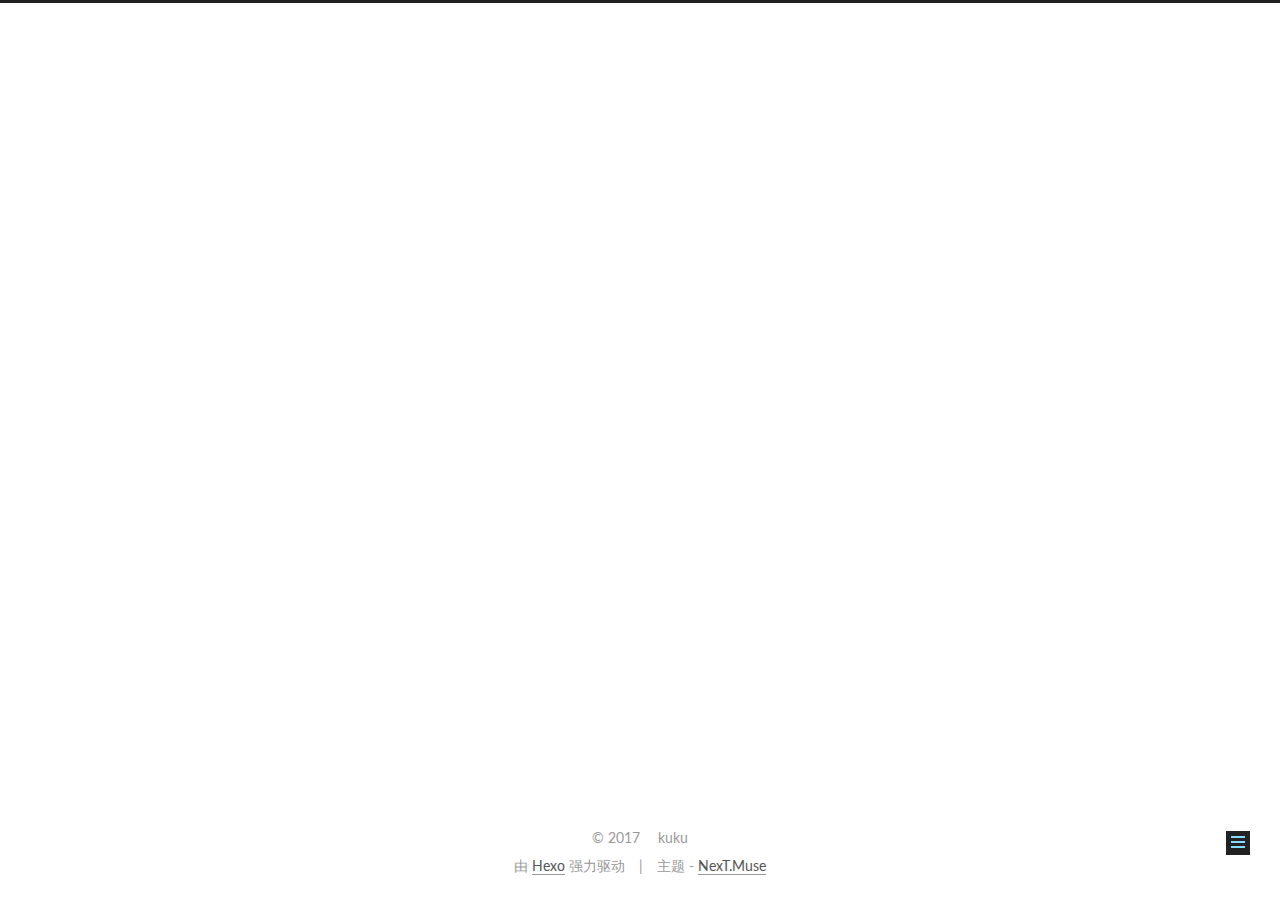
==== commit 99ef2101: "Site updated: 2017-03-03 18:51:39" ====
--- a/2017/03/03/hello-world/index.html
+++ b/2017/03/03/hello-world/index.html
@@ -88,24 +88,18 @@
 
 
 <meta name="description" content="欢迎来到 Hexo! 这可能是一次愉快的旅程。 查看 documentation 更多的信息. 如果你对于HEXO有任何问题, 你可以咨询刘酷酷 troubleshooting 或者 你可以访问酷酷的GitHub GitHub.
-Quick StartCreate a new post1$ hexo new &quot;My New Post&quot;
-More info: Writing
-Run server1$">
+大牛程序员">
 <meta property="og:type" content="article">
 <meta property="og:title" content="这里好想是一个标题头">
 <meta property="og:url" content="http://yoursite.com/2017/03/03/hello-world/index.html">
 <meta property="og:site_name" content="测试hexo个人博客">
 <meta property="og:description" content="欢迎来到 Hexo! 这可能是一次愉快的旅程。 查看 documentation 更多的信息. 如果你对于HEXO有任何问题, 你可以咨询刘酷酷 troubleshooting 或者 你可以访问酷酷的GitHub GitHub.
-Quick StartCreate a new post1$ hexo new &quot;My New Post&quot;
-More info: Writing
-Run server1$">
-<meta property="og:updated_time" content="2017-03-03T10:38:23.000Z">
+大牛程序员">
+<meta property="og:updated_time" content="2017-03-03T10:51:20.000Z">
 <meta name="twitter:card" content="summary">
 <meta name="twitter:title" content="这里好想是一个标题头">
 <meta name="twitter:description" content="欢迎来到 Hexo! 这可能是一次愉快的旅程。 查看 documentation 更多的信息. 如果你对于HEXO有任何问题, 你可以咨询刘酷酷 troubleshooting 或者 你可以访问酷酷的GitHub GitHub.
-Quick StartCreate a new post1$ hexo new &quot;My New Post&quot;
-More info: Writing
-Run server1$">
+大牛程序员">
 
 
 
@@ -331,14 +325,7 @@
 
       
         <p>欢迎来到 <a href="https://hexo.io/" target="_blank" rel="external">Hexo</a>! 这可能是一次愉快的旅程。<br> 查看 <a href="https://hexo.io/docs/" target="_blank" rel="external">documentation</a> 更多的信息. 如果你对于HEXO有任何问题, 你可以咨询刘酷酷 <a href="https://hexo.io/docs/troubleshooting.html" target="_blank" rel="external">troubleshooting</a> 或者 你可以访问酷酷的GitHub <a href="https://github.com/hexojs/hexo/issues" target="_blank" rel="external">GitHub</a>.</p>
-<h2 id="Quick-Start"><a href="#Quick-Start" class="headerlink" title="Quick Start"></a>Quick Start</h2><h3 id="Create-a-new-post"><a href="#Create-a-new-post" class="headerlink" title="Create a new post"></a>Create a new post</h3><figure class="highlight bash"><table><tr><td class="gutter"><pre><div class="line">1</div></pre></td><td class="code"><pre><div class="line">$ hexo new <span class="string">"My New Post"</span></div></pre></td></tr></table></figure>
-<p>More info: <a href="https://hexo.io/docs/writing.html" target="_blank" rel="external">Writing</a></p>
-<h3 id="Run-server"><a href="#Run-server" class="headerlink" title="Run server"></a>Run server</h3><figure class="highlight bash"><table><tr><td class="gutter"><pre><div class="line">1</div></pre></td><td class="code"><pre><div class="line">$ hexo server</div></pre></td></tr></table></figure>
-<p>More info: <a href="https://hexo.io/docs/server.html" target="_blank" rel="external">Server</a></p>
-<h3 id="Generate-static-files"><a href="#Generate-static-files" class="headerlink" title="Generate static files"></a>Generate static files</h3><figure class="highlight bash"><table><tr><td class="gutter"><pre><div class="line">1</div></pre></td><td class="code"><pre><div class="line">$ hexo generate</div></pre></td></tr></table></figure>
-<p>More info: <a href="https://hexo.io/docs/generating.html" target="_blank" rel="external">Generating</a></p>
-<h3 id="Deploy-to-remote-sites"><a href="#Deploy-to-remote-sites" class="headerlink" title="Deploy to remote sites"></a>Deploy to remote sites</h3><figure class="highlight bash"><table><tr><td class="gutter"><pre><div class="line">1</div></pre></td><td class="code"><pre><div class="line">$ hexo deploy</div></pre></td></tr></table></figure>
-<p>More info: <a href="https://hexo.io/docs/deployment.html" target="_blank" rel="external">Deployment</a></p>
+<p><a href="">大牛程序员</a></p>
 
       
     </div>
@@ -408,17 +395,8 @@
       
 
       
-        <ul class="sidebar-nav motion-element">
-          <li class="sidebar-nav-toc sidebar-nav-active" data-target="post-toc-wrap" >
-            文章目录
-          </li>
-          <li class="sidebar-nav-overview" data-target="site-overview">
-            站点概览
-          </li>
-        </ul>
-      
-
-      <section class="site-overview sidebar-panel">
+
+      <section class="site-overview sidebar-panel sidebar-panel-active">
         <div class="site-author motion-element" itemprop="author" itemscope itemtype="http://schema.org/Person">
           <img class="site-author-image" itemprop="image"
                src="/images/houzi.jpg"
@@ -463,22 +441,6 @@
       </section>
 
       
-      <!--noindex-->
-        <section class="post-toc-wrap motion-element sidebar-panel sidebar-panel-active">
-          <div class="post-toc">
-
-            
-              
-            
-
-            
-              <div class="post-toc-content"><ol class="nav"><li class="nav-item nav-level-2"><a class="nav-link" href="#Quick-Start"><span class="nav-number">1.</span> <span class="nav-text">Quick Start</span></a><ol class="nav-child"><li class="nav-item nav-level-3"><a class="nav-link" href="#Create-a-new-post"><span class="nav-number">1.1.</span> <span class="nav-text">Create a new post</span></a></li><li class="nav-item nav-level-3"><a class="nav-link" href="#Run-server"><span class="nav-number">1.2.</span> <span class="nav-text">Run server</span></a></li><li class="nav-item nav-level-3"><a class="nav-link" href="#Generate-static-files"><span class="nav-number">1.3.</span> <span class="nav-text">Generate static files</span></a></li><li class="nav-item nav-level-3"><a class="nav-link" href="#Deploy-to-remote-sites"><span class="nav-number">1.4.</span> <span class="nav-text">Deploy to remote sites</span></a></li></ol></li></ol></div>
-            
-
-          </div>
-        </section>
-      <!--/noindex-->
-      
 
       
 
--- a/css/main.css
+++ b/css/main.css
@@ -1698,7 +1698,7 @@
   width: 4px;
   height: 4px;
   border-radius: 50%;
-  background: #7ad6bb;
+  background: #ff2278;
 }
 .links-of-blogroll {
   font-size: 13px;
